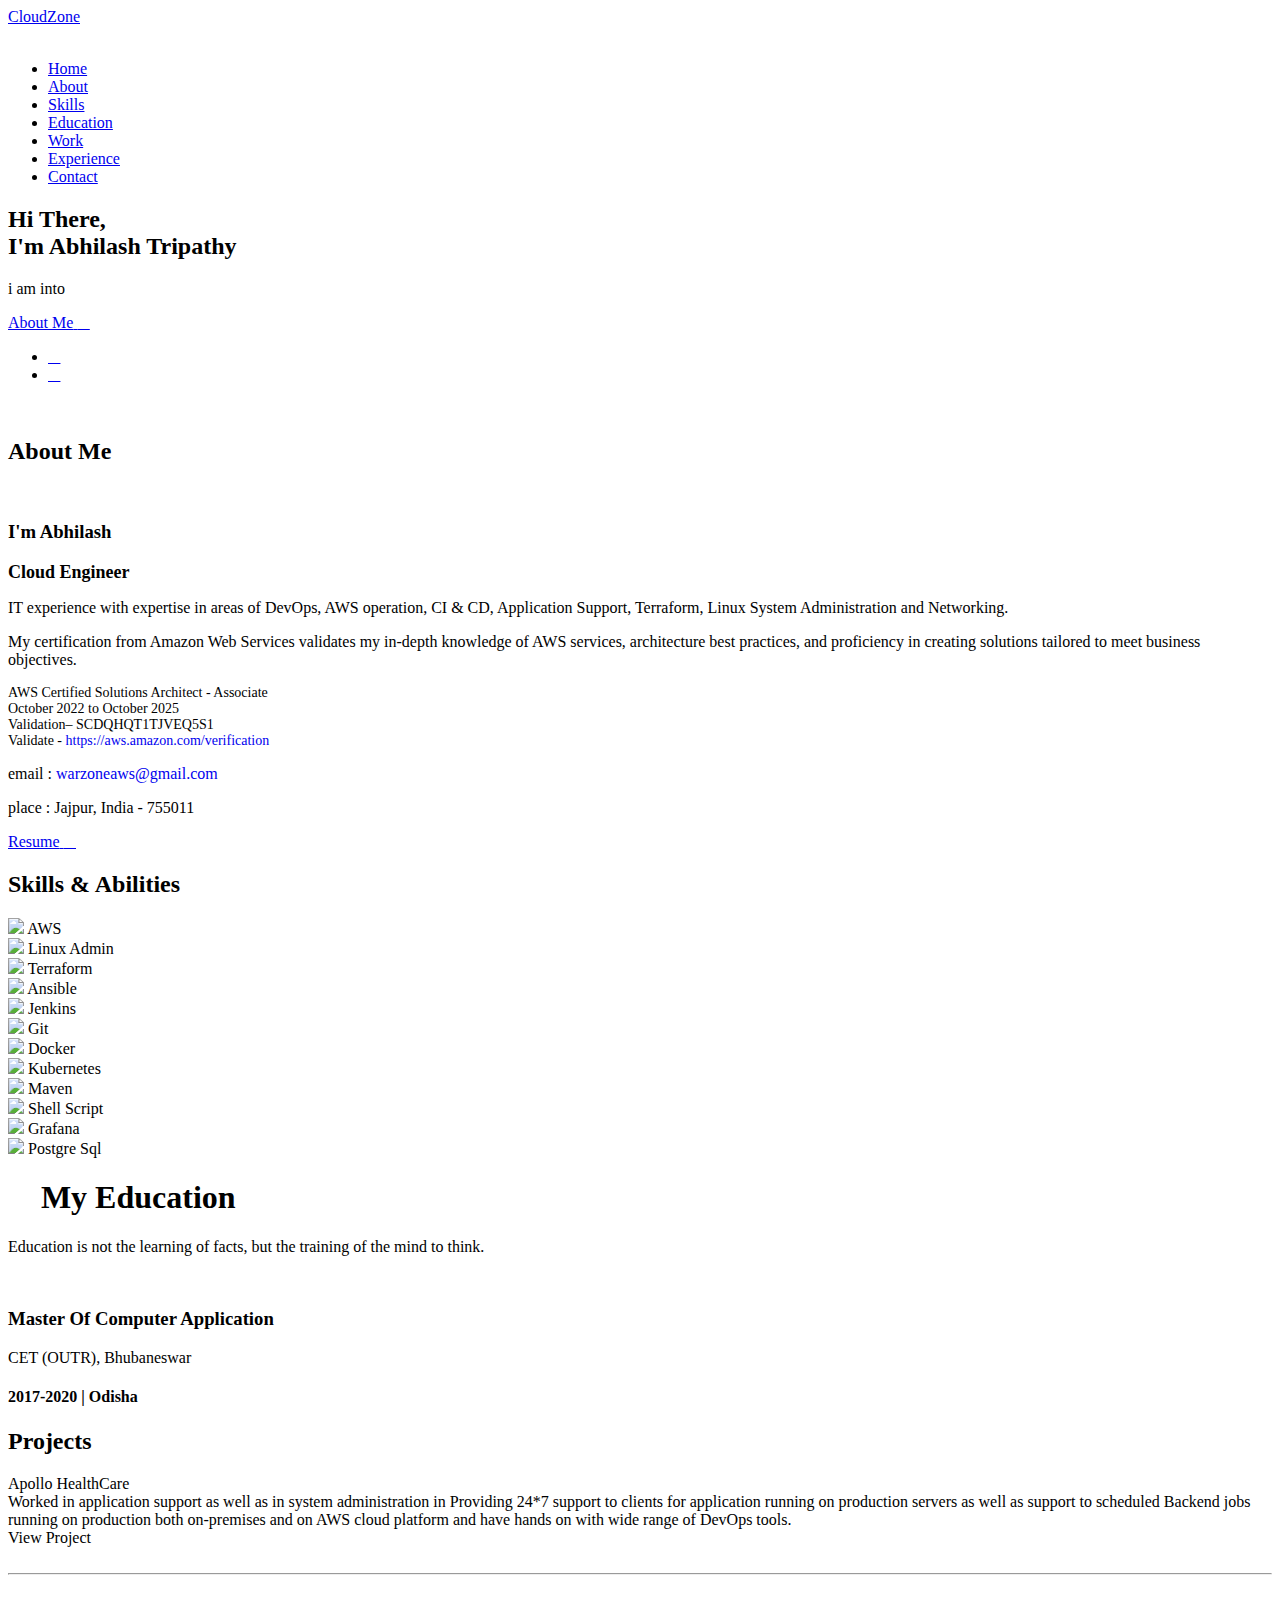
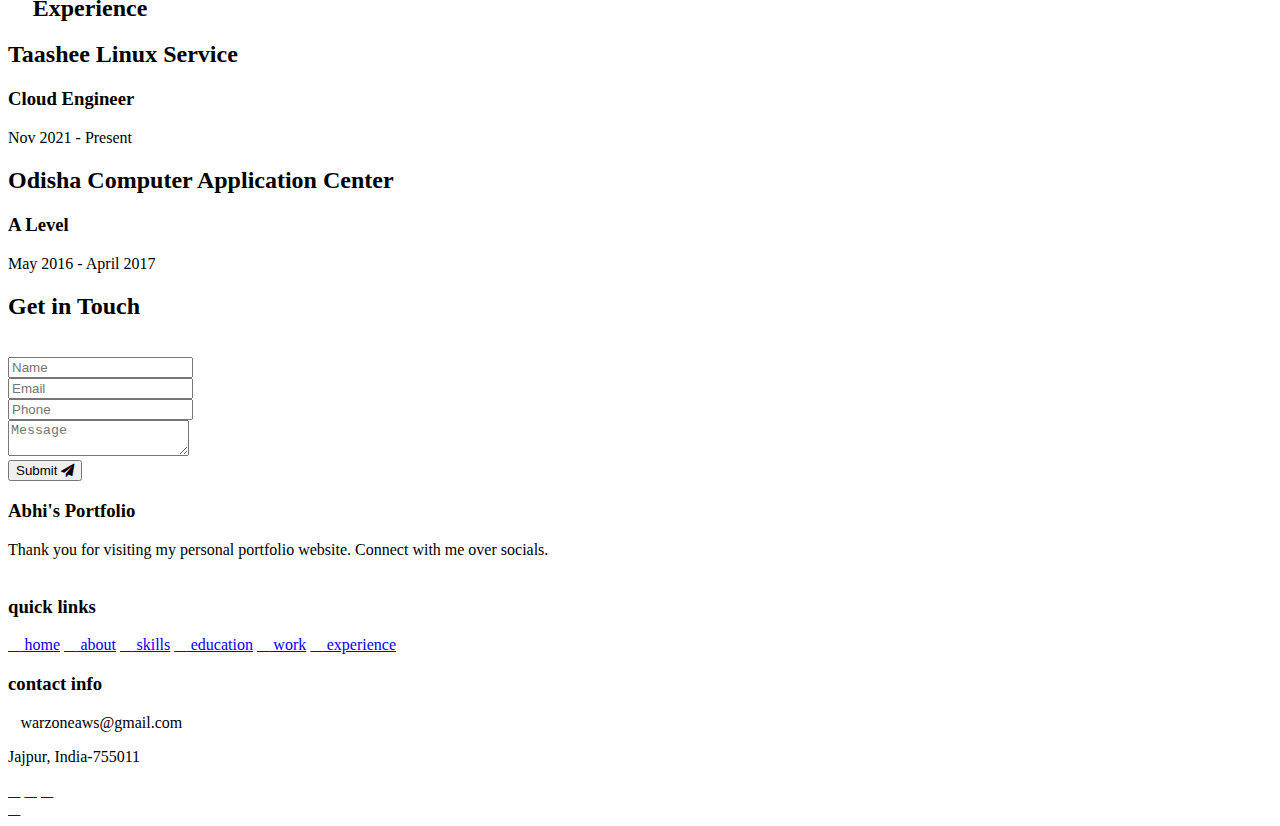
==== index.html @ 87d3d2f7 "Modifiation On UI and Data Completed" ====
<!DOCTYPE html>
<html lang="en">
<head>
    <meta charset="UTF-8">
    <meta http-equiv="X-UA-Compatible" content="IE=edge">
    <meta name="viewport" content="width=device-width, initial-scale=1.0">
    <meta name="keywords" content="Abhilash Tripathy, portfolio, abhi, full stack dev, personal portfolio lifecodes, portfolio design, portfolio website, personal portfolio" />
    <meta name="description" content="Welcome to abhi's Portfolio. Full-Stack Web Developer and Android App Developer" />
    <!-- Custom CSS -->
    <link rel="stylesheet" href="./assets/css/style.css">
    <!-- Font Awesome -->
    <link rel="stylesheet" href="https://cdnjs.cloudflare.com/ajax/libs/font-awesome/5.15.3/css/all.min.css" integrity="sha512-iBBXm8fW90+nuLcSKlbmrPcLa0OT92xO1BIsZ+ywDWZCvqsWgccV3gFoRBv0z+8dLJgyAHIhR35VZc2oM/gI1w==" crossorigin="anonymous" referrerpolicy="no-referrer" />
    <!-- Favicon -->
    <link id='favicon' rel="shortcut icon" href="./assets/images/favicon.png" type="image/x-png">

    <link rel="stylesheet" href="https://cdnjs.cloudflare.com/ajax/libs/font-awesome/4.7.0/css/font-awesome.min.css">
    <link rel="stylesheet" href="https://cdn.jsdelivr.net/npm/bootstrap-icons@1.8.1/font/bootstrap-icons.css">
    <link href="https://cdn.jsdelivr.net/npm/bootstrap@5.1.3/dist/css/bootstrap.min.css" rel="stylesheet"
        integrity="sha384-1BmE4kWBq78iYhFldvKuhfTAU6auU8tT94WrHftjDbrCEXSU1oBoqyl2QvZ6jIW3" crossorigin="anonymous">
    <script src="https://cdn.jsdelivr.net/npm/bootstrap@5.1.3/dist/js/bootstrap.bundle.min.js"
        integrity="sha384-ka7Sk0Gln4gmtz2MlQnikT1wXgYsOg+OMhuP+IlRH9sENBO0LRn5q+8nbTov4+1p"
        crossorigin="anonymous"></script>
    <script src="https://cdn.jsdelivr.net/npm/@popperjs/core@2.10.2/dist/umd/popper.min.js"
        integrity="sha384-7+zCNj/IqJ95wo16oMtfsKbZ9ccEh31eOz1HGyDuCQ6wgnyJNSYdrPa03rtR1zdB"
        crossorigin="anonymous"></script>
    <script src="https://cdn.jsdelivr.net/npm/bootstrap@5.1.3/dist/js/bootstrap.min.js"
        integrity="sha384-QJHtvGhmr9XOIpI6YVutG+2QOK9T+ZnN4kzFN1RtK3zEFEIsxhlmWl5/YESvpZ13"
        crossorigin="anonymous"></script>
    <script src="https://code.jquery.com/jquery-3.4.1.slim.min.js"
        integrity="sha384-J6qa4849blE2+poT4WnyKhv5vZF5SrPo0iEjwBvKU7imGFAV0wwj1yYfoRSJoZ+n"
        crossorigin="anonymous"></script>
    <script src="https://cdn.jsdelivr.net/npm/popper.js@1.16.0/dist/umd/popper.min.js"
        integrity="sha384-Q6E9RHvbIyZFJoft+2mJbHaEWldlvI9IOYy5n3zV9zzTtmI3UksdQRVvoxMfooAo"
        crossorigin="anonymous"></script>
    <script src="https://stackpath.bootstrapcdn.com/bootstrap/4.4.1/js/bootstrap.min.js"
        integrity="sha384-wfSDF2E50Y2D1uUdj0O3uMBJnjuUD4Ih7YwaYd1iqfktj0Uod8GCExl3Og8ifwB6"
        crossorigin="anonymous"></script>
    <title>Portfolio | Abhilash Tripathy</title>
</head>
<body oncontextmenu="return false">

<!-- pre loader -->
<!-- <div class="loader-container">
  <img draggable="false" src="./assets/images/preloader.gif" alt="">
</div> -->

<!-- navbar starts -->
<header>
        <a href="/" class="logo">
          <!-- <img src="./assets/images/logo-image.jpg" alt="" srcset="" style="width:35px;height:35px"> -->
          <span style="line-height: 10px;">CloudZone</span>
        </a>
        

        <div id="menu" class="fas fa-bars"></div>
        <nav class="navbar">
            <ul>
            <li><a class="active" href="#home">Home</a></li>
            <li><a href="#about">About</a></li>
            <li><a href="#skills">Skills</a></li>
            <li><a href="#education">Education</a></li>
            <li><a href="#work">Work</a></li>
            <li><a href="#experience">Experience</a></li>
            <li><a href="#contact">Contact</a></li>
            </ul>
        </nav>
</header>
<!-- navbar ends -->


<!-- hero section starts -->
<section class="home" id="home">
    <div id="particles-js"></div>

    <div class="content">
    <h2>Hi There,<br/> I'm Abhilash <span>Tripathy</span></h2>
    <p>i am into <span class="typing-text"></span></p>
    <a href="#about" class="btn"><span>About Me</span>
      <i class="fas fa-arrow-circle-down"></i>
    </a>
    <div class="socials">
        <ul class="social-icons">
          <li><a class="linkedin" aria-label="LinkedIn" href="https://www.linkedin.com/in/abhilash-tripathy-9b0089261/" target="_blank"><i class="fab fa-linkedin"></i></a></li> 
          <li><a class="github" aria-label="GitHub" href="https://github.com/AbhiWarzone" target="_blank"><i class="fab fa-github"></i></a></li>
        </ul>
      </div>
    </div>
<div class="image">
    <img draggable="false" class="tilt" src="./assets/images/hero.png" alt="">
</div>
</section>
<!-- hero section ends -->


<!-- about section starts -->
<section class="about" id="about">
    <h2 class="heading"><i class="fas fa-user-alt"></i> About <span>Me</span></h2>
    
    <div class="row">

    <div class="image">
        <img draggable="false" class="tilt" src="./assets/images/abhi.jpg" alt="">
    </div>
    <div class="content">
        <h3>I'm Abhilash</h3>
        <span  style="font-size: 18px;font-weight: bold;">Cloud Engineer</span>
        
        <p>IT experience with expertise in areas of DevOps, AWS operation, CI & CD, Application Support, Terraform, Linux System Administration and Networking.</p>
        <p>My certification from Amazon Web Services validates my in-depth knowledge of AWS services, architecture best practices, and proficiency in creating solutions tailored to meet business objectives.</p>
        <p style="font-size: 14px;">
          AWS Certified Solutions Architect - Associate
          <br>
          October 2022 to October 2025
          <br>
          Validation– SCDQHQT1TJVEQ5S1
          <br>
          Validate - <a href="https://aws.amazon.com/verification" style="text-decoration: none;"> https://aws.amazon.com/verification </a>
        </p>
        <div class="box-container">
            <!-- <div class="box">
              <p><span> age: </span> 20</p>
              <p><span> phone : </span> +91 XXX-XXX-XXXX</p>
            </div> -->
            <div class="box">
              <p><span> email : </span> 
                <a href="mailto:warzoneaws@gmail.com" class="" aria-label="Mail" target="_blank" style="text-decoration: none;">warzoneaws@gmail.com</a></p>
              <p><span> place : </span> Jajpur, India - 755011</p>
            </div>
        </div>
        
        <div class="resumebtn">
            <a href="https://drive.google.com/file/d/1LrWQbaDUlFPdR76S-ElvOOk6tWmZSNpH/view?usp=drive_link" target="_blank" class="btn"><span>Resume</span>
                <i class="fas fa-chevron-right"></i>
            </a>
        </div>

    </div>
    </div>
</section>
<!-- about section ends -->

<!-- skills section starts -->
<section class="skills" id="skills">

    <h2 class="heading"><i class="fas fa-laptop-code"></i> Skills & <span>Abilities</span></h2>

    <div class="container">
          <div class="row" id="skillsContainer">

            <div class="bar">
              <div class="info">
                <img src="./assets/images/icons8-amazon-aws-32.png" height="50" width="auto"/>
                <span >AWS</span>
              </div>
            </div>

            <div class="bar">
              <div class="info">
                <img src="./assets/images/icons8-linux-48.png" height="50" width="auto"/>
                <span>Linux Admin</span>
              </div>
            </div>
            <div class="bar">
              <div class="info">
                <img src="./assets/images/icons8-terraform-48.png" height="50" width="auto"/>
                <span>Terraform</span>
              </div>
            </div>

            <div class="bar">
              <div class="info">
                <img src="./assets/images/icons8-ansible-48.png" height="50" width="auto"/>
                <span>Ansible</span>
              </div>
            </div>

            <div class="bar">
              <div class="info">
                <img src="./assets/images/icons8-jenkins-48.png" height="50" width="auto"/>
                <span>Jenkins</span>
              </div>
            </div>

            <div class="bar">
              <div class="info">
                <img src="./assets/images/icons8-git-48.png" height="50" width="auto"/>
                <span>Git</span>
              </div>
            </div>

            <div class="bar">
              <div class="info">
                <img src="./assets/images/icons8-docker-48.png" height="50" width="auto"/>
                <span>Docker</span>
              </div>
            </div>

            <div class="bar">
              <div class="info">
                <img src="./assets/images/icons8-kubernetes-48.png" height="50" width="auto"/>
                <span>Kubernetes</span>
              </div>
            </div>

            <div class="bar">
              <div class="info">
                <img src="./assets/images/icons8-maven-ios-50.png" height="50" width="auto"/>
                <span>Maven</span>
              </div>
            </div>

            <div class="bar">
              <div class="info">
                <img src="./assets/images/icons8-bash-64.png" height="50" width="auto"/>
                <span>Shell Script</span>
              </div>
            </div>


            <div class="bar">
              <div class="info">
                <img src="./assets/images/icons8-grafana-48.png" height="50" width="auto"/>
                <span>Grafana</span>
              </div>
            </div>

            <div class="bar">
              <div class="info">
                <img src="./assets/images/icons8-postgre-sql-a-free-and-open-source-relational-database-management-system-24.png" height="50" width="auto"/>
                <span>Postgre Sql</span>
              </div>
            </div>

      </div>
</div>
</section>
<!-- skills section ends -->


<!-- education section starts -->
<section class="education" id="education">

  <h1 class="heading"><i class="fas fa-graduation-cap"></i> My <span>Education</span></h1>

    <p class="qoute">Education is not the learning of facts, but the training of the mind to think.</p>

    <div class="box-container">

    <div class="box">
        <div class="image">
        <img draggable="false" src="./assets/images/cet_edu.jpg" alt="">
        </div>
        <div class="content">
        <h3>Master Of Computer Application</h3>
        <p>CET (OUTR), Bhubaneswar</p>
        <h4>2017-2020 | Odisha</h4>
        </div>
    </div>



</div>
</section>
<!-- education section ends -->



<!-- work project section starts -->


 <section class="container-fluid section-6" id="work">
 <h2 class="heading"><i class="fas fa-laptop-code"></i> Projects </h2>

  <div class="row section-6-inner mx-auto mt-5">
      <div class="col-lg-6 sec-6-left  pe-0 pe-lg-4">
          <div class="section-6-heading">
              <span class="fw-bold">Apollo HealthCare
          </div>
          <div class="section-6-para">
            Worked in application support as well as in system administration in Providing 24*7 support to clients for application running on production servers as well as support to scheduled Backend jobs running on production both on-premises and on AWS cloud platform and have hands on with wide range of DevOps tools.
          </div>
          <div class="section-6-button">
              <a class="sec6-btn text-uppercase fw-bold" onclick="location.href='#'">View Project</a>
          </div>
      </div>
      <div class="col-lg-6 sec-6-right mt-lg-0 mt-5">
          <a href="#"><img src="./assets/images/Apollo.jpg" class="img-fluid sec6-image" alt=""></a>
      </div>
  </div>
  <!-- <div class="row section-6-inner mx-auto mt-5">
      <div class="col-lg-6 sec-6-left  pe-0 pe-lg-4">
          <div class="section-6-heading">
              <span class="fw-bold">Coffee Cup</span> Website
          </div>
          <div class="section-6-para">
              Lorem, ipsum dolor sit amet consectetur adipisicing elit. Esse, saepe adipisci distinctio
              repellendus aliquam pariatur. Reiciendis quam nisi fugiat molestias asperiores. Eius, veritatis?
              Corrupti nesciunt aperiam voluptates placeat, libero itaque?
          </div>
          <div class="section-6-button">
              <a class="sec6-btn text-uppercase fw-bold" onclick="location.href='#'">View Project</a>
          </div>
      </div>
      <div class="col-lg-6 sec-6-right mt-lg-0 mt-5">
          <a href="#"><img src="./images/coffee-cup-website.png" class="img-fluid sec6-image" alt=""></a>
      </div>
  </div> -->
</section>



<!-- work project section ends -->
<hr>
<!-- experience section starts -->
<section class="experience" id="experience">

  <h2 class="heading"><i class="fas fa-briefcase"></i> Experience </h2>

  <div class="timeline">

    <!-- <div class="container right">
      <div class="content">
        <div class="tag">
          <h2>Self Employed</h2>
        </div>
        <div class="desc">
            <h3>Full Stack Developer</h3>
            <p>Oct 2021 - present</p>
        </div>
      </div>
    </div>

    <div class="container left">
      <div class="content">
        <div class="tag">
          <h2>Mapstreak Flyseas</h2>
        </div>
        <div class="desc">
            <h3>Web Developer | Internship</h3>
            <p>June 2021 - Dec 2021</p>
        </div>
      </div>
    </div>

    <div class="container right">
      <div class="content">
        <div class="tag">
          <h2>The Spark Foundation</h2>
        </div>
        <div class="desc">
            <h3>Website Developer | Internship</h3>
            <p>May 2021 - June 2021</p>
        </div>
      </div>
    </div>

    <div class="container left">
      <div class="content">
        <div class="tag">
          <h2>The Spark Foundation</h2>
        </div>
        <div class="desc">
            <h3>Mobile Application Developer | Internship</h3>
            <p>April 2021 - May 2021</p>
        </div>
      </div>
    </div>

    -->



    <div class="container left">
      <div class="content">
        <div class="tag">
          <h2>Taashee Linux Service</h2>
        </div>
        <div class="desc">
            <h3>Cloud Engineer</h3>
            <p>Nov 2021 - Present</p>
        </div>
      </div>
    </div>
  </div>

  <div class="container right">
    <div class="content">
      <div class="tag">
        <h2>Odisha Computer Application Center</h2>
      </div>
      <div class="desc">
          <h3>A Level</h3>
          <p>May 2016 - April 2017</p>
      </div>
    </div>
  </div>

  <!-- <div class="morebtn">
    <a href="/experience" class="btn"><span>View All</span>
      <i class="fas fa-arrow-right"></i>
  </a>
  </div> -->

</div>

</section>
<!-- experience section ends -->

<!-- contact section starts -->
<section class="contact" id="contact">
  
  <h2 class="heading"><i class="fas fa-headset"></i> Get in <span>Touch</span></h2>

  <div class="container">
    <div class="content">
      <div class="image-box">
        <img draggable="false" src="./assets/images/contact1.png" alt="">
      </div>
    <form id="contact-form">
      
      <div class="form-group">
        <div class="field">
          <input type="text" name="name" placeholder="Name" required>
          <i class='fas fa-user'></i>
        </div>
        <div class="field">
          <input type="text" name="email" placeholder="Email" required>
          <i class='fas fa-envelope'></i>
        </div>
        <div class="field">
          <input type="text" name="phone" placeholder="Phone">
          <i class='fas fa-phone-alt'></i>
        </div>
        <div class="message">
        <textarea placeholder="Message" name="message" required></textarea>
        <i class="fas fa-comment-dots"></i>
        </div>
        </div>
      <div class="button-area">
        <button type="submit">
          Submit <i class="fa fa-paper-plane"></i></button>
      </div>
    </form>
  </div>
  </div>
</section>
<!-- contact section ends -->


<!-- footer section starts -->
<section class="footer">

  <div class="box-container">

      <div class="box">
          <h3>Abhi's Portfolio</h3>
          <p>Thank you for visiting my personal portfolio website. Connect with me over socials. <br/> <br/></p>
      </div>

      <div class="box">
          <h3>quick links</h3>
          <a href="#home"><i class="fas fa-chevron-circle-right"></i> home</a>
          <a href="#about"><i class="fas fa-chevron-circle-right"></i> about</a>
          <a href="#skills"><i class="fas fa-chevron-circle-right"></i> skills</a>
          <a href="#education"><i class="fas fa-chevron-circle-right"></i> education</a>
          <a href="#work"><i class="fas fa-chevron-circle-right"></i> work</a>
          <a href="#experience"><i class="fas fa-chevron-circle-right"></i> experience</a>
      </div>

      <div class="box">
          <h3>contact info</h3>
          <!-- <p> <i class="fas fa-phone"></i>+91 XXX-XXX-XXXX</p> -->
          <p> <i class="fas fa-envelope"></i>warzoneaws@gmail.com</p>
          <p> <i class="fas fa-map-marked-alt"></i>Jajpur, India-755011</p>
          <div class="share">

              <a href="https://www.linkedin.com/in/abhilash-tripathy-9b0089261/" class="fab fa-linkedin" aria-label="LinkedIn" target="_blank"></a>
              <a href="https://github.com/AbhiWarzone" class="fab fa-github" aria-label="GitHub" target="_blank"></a>
              <a href="mailto:warzoneaws@gmail.com" class="fas fa-envelope" aria-label="Mail" target="_blank"></a>
          </div>
      </div>
  </div>

</section>
<!-- footer section ends -->


<!-- scroll top btn -->
<a href="#home" aria-label="ScrollTop" class="fas fa-angle-up" id="scroll-top"></a>
<!-- scroll back to top -->


<!-- ==== ALL MAJOR JAVASCRIPT CDNS STARTS ==== -->
<!-- jquery cdn -->
<script src="https://cdnjs.cloudflare.com/ajax/libs/jquery/3.6.0/jquery.min.js" integrity="sha512-894YE6QWD5I59HgZOGReFYm4dnWc1Qt5NtvYSaNcOP+u1T9qYdvdihz0PPSiiqn/+/3e7Jo4EaG7TubfWGUrMQ==" crossorigin="anonymous" referrerpolicy="no-referrer"></script>

<!-- typed.js cdn -->
<script src="https://cdnjs.cloudflare.com/ajax/libs/typed.js/2.0.5/typed.min.js" integrity="sha512-1KbKusm/hAtkX5FScVR5G36wodIMnVd/aP04af06iyQTkD17szAMGNmxfNH+tEuFp3Og/P5G32L1qEC47CZbUQ==" crossorigin="anonymous" referrerpolicy="no-referrer"></script>

<!-- particle.js links -->
<script src="./assets/js/particles.min.js"></script>
<script src="./assets/js/app.js"></script>

<!-- vanilla tilt.js links -->
<script src="https://cdnjs.cloudflare.com/ajax/libs/vanilla-tilt/1.7.0/vanilla-tilt.min.js" integrity="sha512-SttpKhJqONuBVxbRcuH0wezjuX+BoFoli0yPsnrAADcHsQMW8rkR84ItFHGIkPvhnlRnE2FaifDOUw+EltbuHg==" crossorigin="anonymous" referrerpolicy="no-referrer"></script>

<!-- scroll reveal anim -->
<script src="https://unpkg.com/scrollreveal"></script>

<script
      type="text/javascript"
      src="https://cdn.jsdelivr.net/npm/emailjs-com@3/dist/email.min.js"
    ></script>

<!-- ==== ALL MAJOR JAVASCRIPT CDNS ENDS ==== -->

<script src="./assets/js/script.js"></script>

</body>
</html>
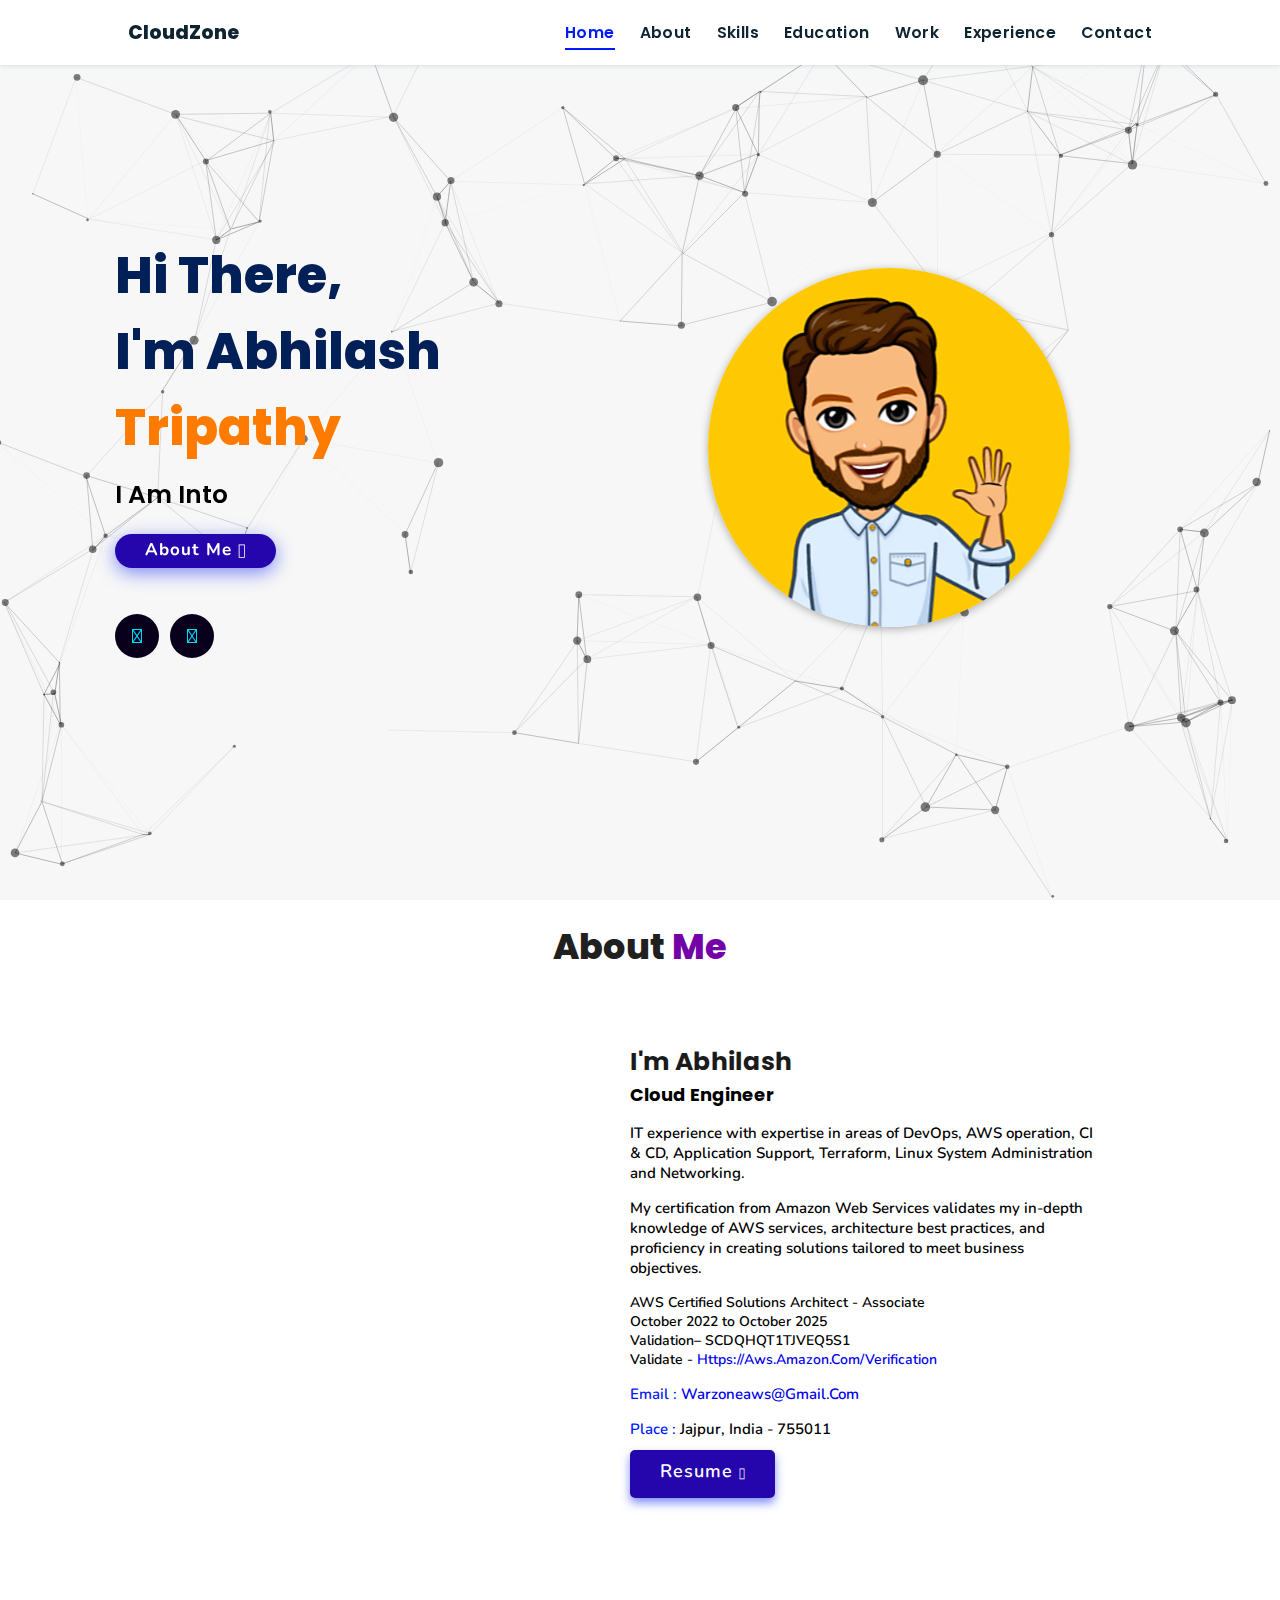
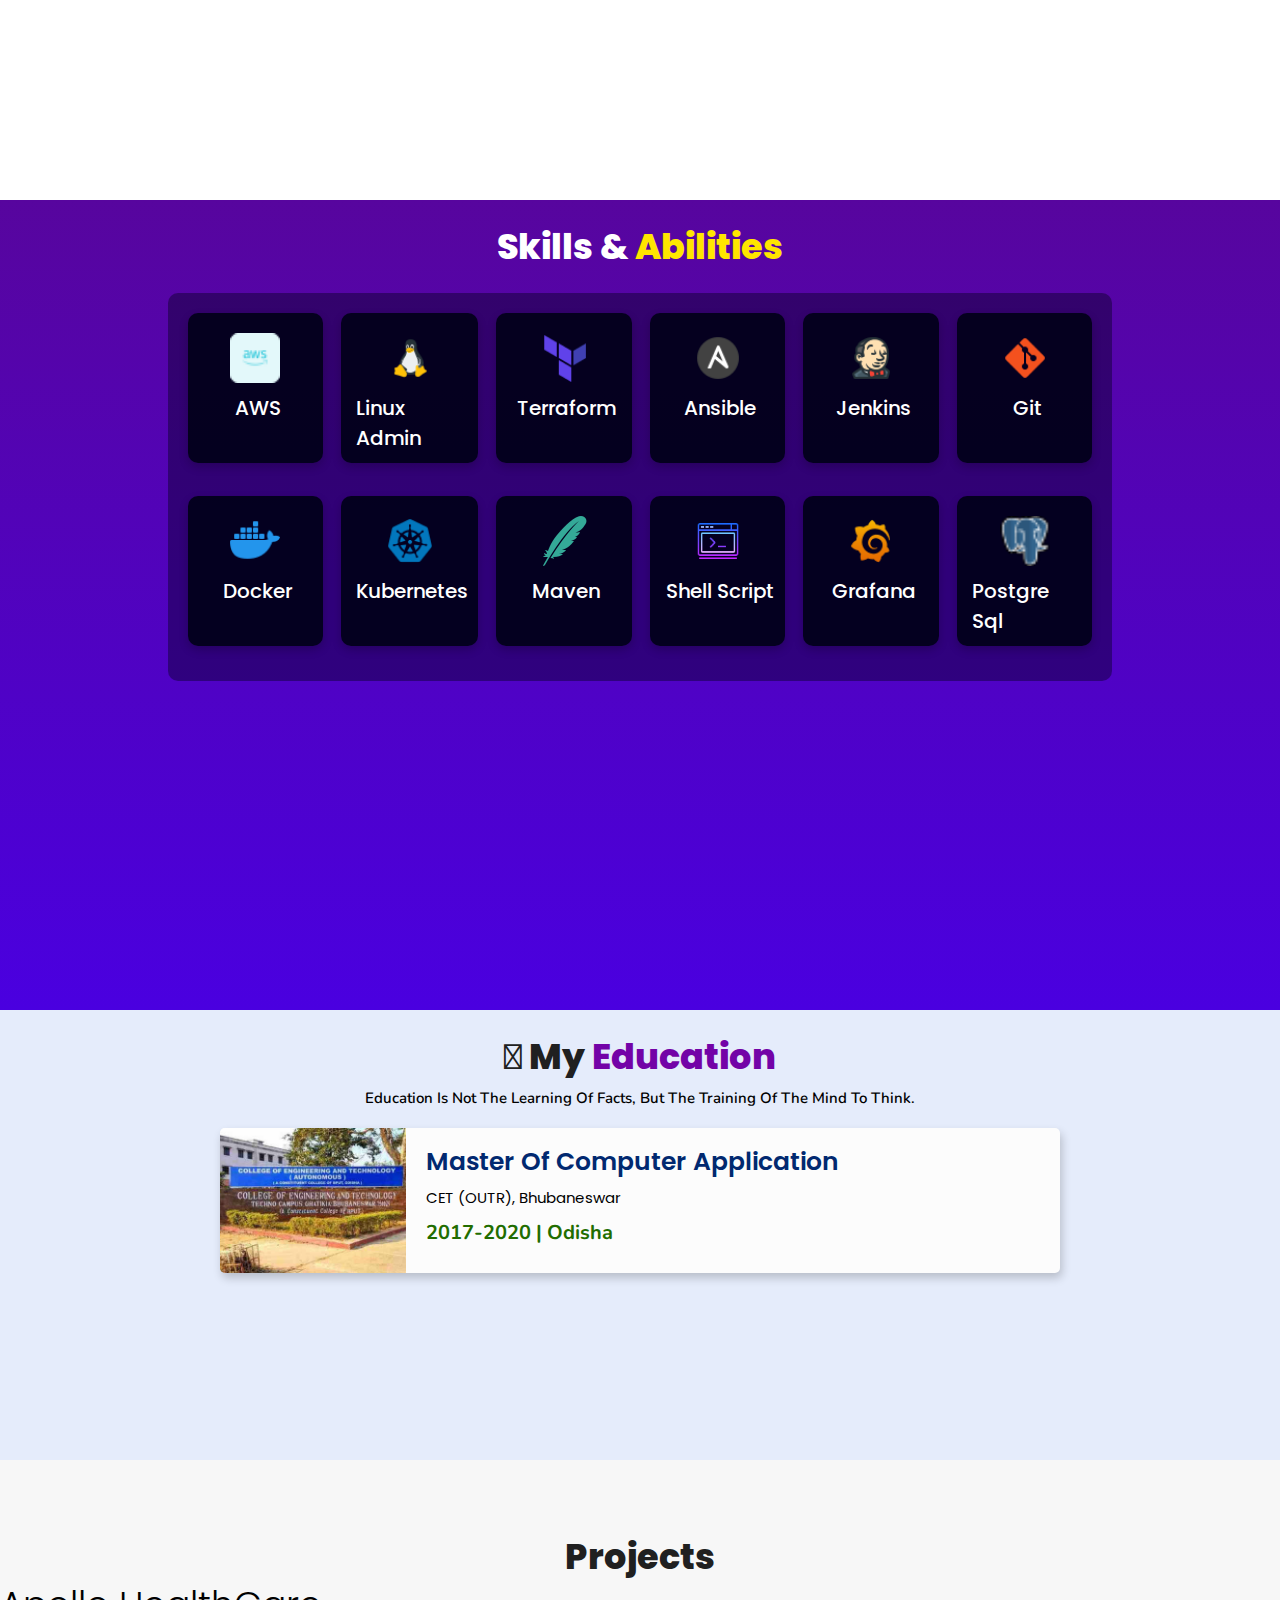
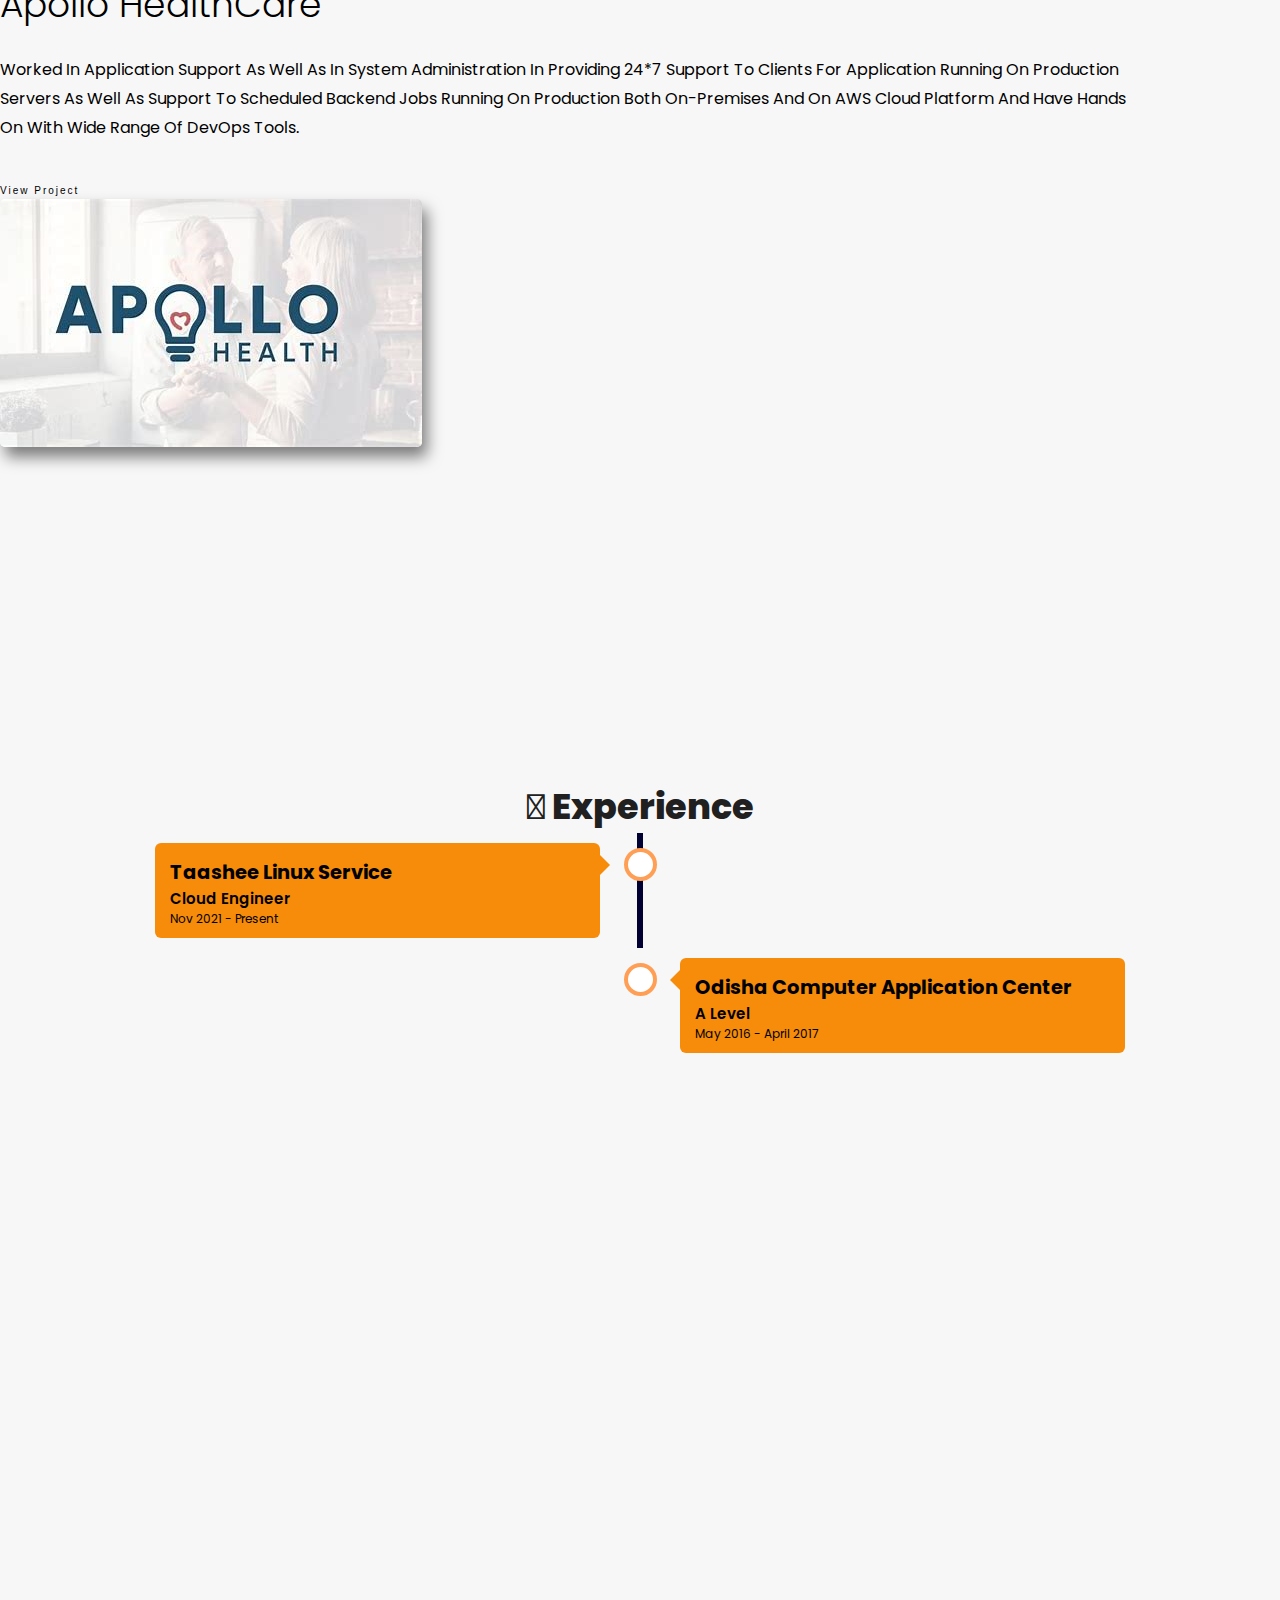
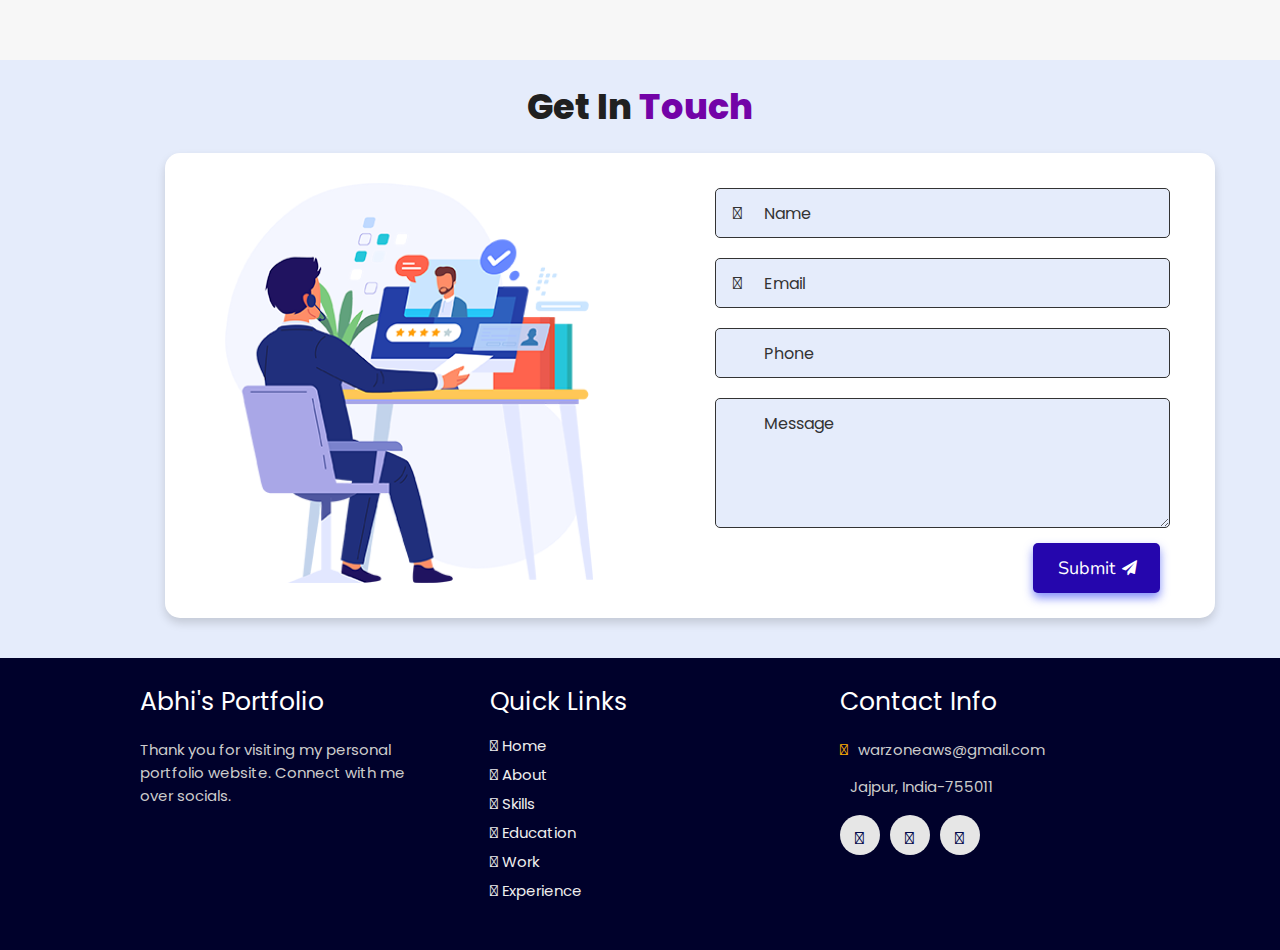
==== commit 26d6dbad: "Add files via upload" ====
--- a/index.html
+++ b/index.html
@@ -1,520 +1,520 @@
-<!DOCTYPE html>
-<html lang="en">
-<head>
-    <meta charset="UTF-8">
-    <meta http-equiv="X-UA-Compatible" content="IE=edge">
-    <meta name="viewport" content="width=device-width, initial-scale=1.0">
-    <meta name="keywords" content="Abhilash Tripathy, portfolio, abhi, full stack dev, personal portfolio lifecodes, portfolio design, portfolio website, personal portfolio" />
-    <meta name="description" content="Welcome to abhi's Portfolio. Full-Stack Web Developer and Android App Developer" />
-    <!-- Custom CSS -->
-    <link rel="stylesheet" href="./assets/css/style.css">
-    <!-- Font Awesome -->
-    <link rel="stylesheet" href="https://cdnjs.cloudflare.com/ajax/libs/font-awesome/5.15.3/css/all.min.css" integrity="sha512-iBBXm8fW90+nuLcSKlbmrPcLa0OT92xO1BIsZ+ywDWZCvqsWgccV3gFoRBv0z+8dLJgyAHIhR35VZc2oM/gI1w==" crossorigin="anonymous" referrerpolicy="no-referrer" />
-    <!-- Favicon -->
-    <link id='favicon' rel="shortcut icon" href="./assets/images/favicon.png" type="image/x-png">
-
-    <link rel="stylesheet" href="https://cdnjs.cloudflare.com/ajax/libs/font-awesome/4.7.0/css/font-awesome.min.css">
-    <link rel="stylesheet" href="https://cdn.jsdelivr.net/npm/bootstrap-icons@1.8.1/font/bootstrap-icons.css">
-    <link href="https://cdn.jsdelivr.net/npm/bootstrap@5.1.3/dist/css/bootstrap.min.css" rel="stylesheet"
-        integrity="sha384-1BmE4kWBq78iYhFldvKuhfTAU6auU8tT94WrHftjDbrCEXSU1oBoqyl2QvZ6jIW3" crossorigin="anonymous">
-    <script src="https://cdn.jsdelivr.net/npm/bootstrap@5.1.3/dist/js/bootstrap.bundle.min.js"
-        integrity="sha384-ka7Sk0Gln4gmtz2MlQnikT1wXgYsOg+OMhuP+IlRH9sENBO0LRn5q+8nbTov4+1p"
-        crossorigin="anonymous"></script>
-    <script src="https://cdn.jsdelivr.net/npm/@popperjs/core@2.10.2/dist/umd/popper.min.js"
-        integrity="sha384-7+zCNj/IqJ95wo16oMtfsKbZ9ccEh31eOz1HGyDuCQ6wgnyJNSYdrPa03rtR1zdB"
-        crossorigin="anonymous"></script>
-    <script src="https://cdn.jsdelivr.net/npm/bootstrap@5.1.3/dist/js/bootstrap.min.js"
-        integrity="sha384-QJHtvGhmr9XOIpI6YVutG+2QOK9T+ZnN4kzFN1RtK3zEFEIsxhlmWl5/YESvpZ13"
-        crossorigin="anonymous"></script>
-    <script src="https://code.jquery.com/jquery-3.4.1.slim.min.js"
-        integrity="sha384-J6qa4849blE2+poT4WnyKhv5vZF5SrPo0iEjwBvKU7imGFAV0wwj1yYfoRSJoZ+n"
-        crossorigin="anonymous"></script>
-    <script src="https://cdn.jsdelivr.net/npm/popper.js@1.16.0/dist/umd/popper.min.js"
-        integrity="sha384-Q6E9RHvbIyZFJoft+2mJbHaEWldlvI9IOYy5n3zV9zzTtmI3UksdQRVvoxMfooAo"
-        crossorigin="anonymous"></script>
-    <script src="https://stackpath.bootstrapcdn.com/bootstrap/4.4.1/js/bootstrap.min.js"
-        integrity="sha384-wfSDF2E50Y2D1uUdj0O3uMBJnjuUD4Ih7YwaYd1iqfktj0Uod8GCExl3Og8ifwB6"
-        crossorigin="anonymous"></script>
-    <title>Portfolio | Abhilash Tripathy</title>
-</head>
-<body oncontextmenu="return false">
-
-<!-- pre loader -->
-<!-- <div class="loader-container">
-  <img draggable="false" src="./assets/images/preloader.gif" alt="">
-</div> -->
-
-<!-- navbar starts -->
-<header>
-        <a href="/" class="logo">
-          <!-- <img src="./assets/images/logo-image.jpg" alt="" srcset="" style="width:35px;height:35px"> -->
-          <span style="line-height: 10px;">CloudZone</span>
-        </a>
-        
-
-        <div id="menu" class="fas fa-bars"></div>
-        <nav class="navbar">
-            <ul>
-            <li><a class="active" href="#home">Home</a></li>
-            <li><a href="#about">About</a></li>
-            <li><a href="#skills">Skills</a></li>
-            <li><a href="#education">Education</a></li>
-            <li><a href="#work">Work</a></li>
-            <li><a href="#experience">Experience</a></li>
-            <li><a href="#contact">Contact</a></li>
-            </ul>
-        </nav>
-</header>
-<!-- navbar ends -->
-
-
-<!-- hero section starts -->
-<section class="home" id="home">
-    <div id="particles-js"></div>
-
-    <div class="content">
-    <h2>Hi There,<br/> I'm Abhilash <span>Tripathy</span></h2>
-    <p>i am into <span class="typing-text"></span></p>
-    <a href="#about" class="btn"><span>About Me</span>
-      <i class="fas fa-arrow-circle-down"></i>
-    </a>
-    <div class="socials">
-        <ul class="social-icons">
-          <li><a class="linkedin" aria-label="LinkedIn" href="https://www.linkedin.com/in/abhilash-tripathy-9b0089261/" target="_blank"><i class="fab fa-linkedin"></i></a></li> 
-          <li><a class="github" aria-label="GitHub" href="https://github.com/AbhiWarzone" target="_blank"><i class="fab fa-github"></i></a></li>
-        </ul>
-      </div>
-    </div>
-<div class="image">
-    <img draggable="false" class="tilt" src="./assets/images/hero.png" alt="">
-</div>
-</section>
-<!-- hero section ends -->
-
-
-<!-- about section starts -->
-<section class="about" id="about">
-    <h2 class="heading"><i class="fas fa-user-alt"></i> About <span>Me</span></h2>
-    
-    <div class="row">
-
-    <div class="image">
-        <img draggable="false" class="tilt" src="./assets/images/abhi.jpg" alt="">
-    </div>
-    <div class="content">
-        <h3>I'm Abhilash</h3>
-        <span  style="font-size: 18px;font-weight: bold;">Cloud Engineer</span>
-        
-        <p>IT experience with expertise in areas of DevOps, AWS operation, CI & CD, Application Support, Terraform, Linux System Administration and Networking.</p>
-        <p>My certification from Amazon Web Services validates my in-depth knowledge of AWS services, architecture best practices, and proficiency in creating solutions tailored to meet business objectives.</p>
-        <p style="font-size: 14px;">
-          AWS Certified Solutions Architect - Associate
-          <br>
-          October 2022 to October 2025
-          <br>
-          Validation– SCDQHQT1TJVEQ5S1
-          <br>
-          Validate - <a href="https://aws.amazon.com/verification" style="text-decoration: none;"> https://aws.amazon.com/verification </a>
-        </p>
-        <div class="box-container">
-            <!-- <div class="box">
-              <p><span> age: </span> 20</p>
-              <p><span> phone : </span> +91 XXX-XXX-XXXX</p>
-            </div> -->
-            <div class="box">
-              <p><span> email : </span> 
-                <a href="mailto:warzoneaws@gmail.com" class="" aria-label="Mail" target="_blank" style="text-decoration: none;">warzoneaws@gmail.com</a></p>
-              <p><span> place : </span> Jajpur, India - 755011</p>
-            </div>
-        </div>
-        
-        <div class="resumebtn">
-            <a href="https://drive.google.com/file/d/1LrWQbaDUlFPdR76S-ElvOOk6tWmZSNpH/view?usp=drive_link" target="_blank" class="btn"><span>Resume</span>
-                <i class="fas fa-chevron-right"></i>
-            </a>
-        </div>
-
-    </div>
-    </div>
-</section>
-<!-- about section ends -->
-
-<!-- skills section starts -->
-<section class="skills" id="skills">
-
-    <h2 class="heading"><i class="fas fa-laptop-code"></i> Skills & <span>Abilities</span></h2>
-
-    <div class="container">
-          <div class="row" id="skillsContainer">
-
-            <div class="bar">
-              <div class="info">
-                <img src="./assets/images/icons8-amazon-aws-32.png" height="50" width="auto"/>
-                <span >AWS</span>
-              </div>
-            </div>
-
-            <div class="bar">
-              <div class="info">
-                <img src="./assets/images/icons8-linux-48.png" height="50" width="auto"/>
-                <span>Linux Admin</span>
-              </div>
-            </div>
-            <div class="bar">
-              <div class="info">
-                <img src="./assets/images/icons8-terraform-48.png" height="50" width="auto"/>
-                <span>Terraform</span>
-              </div>
-            </div>
-
-            <div class="bar">
-              <div class="info">
-                <img src="./assets/images/icons8-ansible-48.png" height="50" width="auto"/>
-                <span>Ansible</span>
-              </div>
-            </div>
-
-            <div class="bar">
-              <div class="info">
-                <img src="./assets/images/icons8-jenkins-48.png" height="50" width="auto"/>
-                <span>Jenkins</span>
-              </div>
-            </div>
-
-            <div class="bar">
-              <div class="info">
-                <img src="./assets/images/icons8-git-48.png" height="50" width="auto"/>
-                <span>Git</span>
-              </div>
-            </div>
-
-            <div class="bar">
-              <div class="info">
-                <img src="./assets/images/icons8-docker-48.png" height="50" width="auto"/>
-                <span>Docker</span>
-              </div>
-            </div>
-
-            <div class="bar">
-              <div class="info">
-                <img src="./assets/images/icons8-kubernetes-48.png" height="50" width="auto"/>
-                <span>Kubernetes</span>
-              </div>
-            </div>
-
-            <div class="bar">
-              <div class="info">
-                <img src="./assets/images/icons8-maven-ios-50.png" height="50" width="auto"/>
-                <span>Maven</span>
-              </div>
-            </div>
-
-            <div class="bar">
-              <div class="info">
-                <img src="./assets/images/icons8-bash-64.png" height="50" width="auto"/>
-                <span>Shell Script</span>
-              </div>
-            </div>
-
-
-            <div class="bar">
-              <div class="info">
-                <img src="./assets/images/icons8-grafana-48.png" height="50" width="auto"/>
-                <span>Grafana</span>
-              </div>
-            </div>
-
-            <div class="bar">
-              <div class="info">
-                <img src="./assets/images/icons8-postgre-sql-a-free-and-open-source-relational-database-management-system-24.png" height="50" width="auto"/>
-                <span>Postgre Sql</span>
-              </div>
-            </div>
-
-      </div>
-</div>
-</section>
-<!-- skills section ends -->
-
-
-<!-- education section starts -->
-<section class="education" id="education">
-
-  <h1 class="heading"><i class="fas fa-graduation-cap"></i> My <span>Education</span></h1>
-
-    <p class="qoute">Education is not the learning of facts, but the training of the mind to think.</p>
-
-    <div class="box-container">
-
-    <div class="box">
-        <div class="image">
-        <img draggable="false" src="./assets/images/cet_edu.jpg" alt="">
-        </div>
-        <div class="content">
-        <h3>Master Of Computer Application</h3>
-        <p>CET (OUTR), Bhubaneswar</p>
-        <h4>2017-2020 | Odisha</h4>
-        </div>
-    </div>
-
-
-
-</div>
-</section>
-<!-- education section ends -->
-
-
-
-<!-- work project section starts -->
-
-
- <section class="container-fluid section-6" id="work">
- <h2 class="heading"><i class="fas fa-laptop-code"></i> Projects </h2>
-
-  <div class="row section-6-inner mx-auto mt-5">
-      <div class="col-lg-6 sec-6-left  pe-0 pe-lg-4">
-          <div class="section-6-heading">
-              <span class="fw-bold">Apollo HealthCare
-          </div>
-          <div class="section-6-para">
-            Worked in application support as well as in system administration in Providing 24*7 support to clients for application running on production servers as well as support to scheduled Backend jobs running on production both on-premises and on AWS cloud platform and have hands on with wide range of DevOps tools.
-          </div>
-          <div class="section-6-button">
-              <a class="sec6-btn text-uppercase fw-bold" onclick="location.href='#'">View Project</a>
-          </div>
-      </div>
-      <div class="col-lg-6 sec-6-right mt-lg-0 mt-5">
-          <a href="#"><img src="./assets/images/Apollo.jpg" class="img-fluid sec6-image" alt=""></a>
-      </div>
-  </div>
-  <!-- <div class="row section-6-inner mx-auto mt-5">
-      <div class="col-lg-6 sec-6-left  pe-0 pe-lg-4">
-          <div class="section-6-heading">
-              <span class="fw-bold">Coffee Cup</span> Website
-          </div>
-          <div class="section-6-para">
-              Lorem, ipsum dolor sit amet consectetur adipisicing elit. Esse, saepe adipisci distinctio
-              repellendus aliquam pariatur. Reiciendis quam nisi fugiat molestias asperiores. Eius, veritatis?
-              Corrupti nesciunt aperiam voluptates placeat, libero itaque?
-          </div>
-          <div class="section-6-button">
-              <a class="sec6-btn text-uppercase fw-bold" onclick="location.href='#'">View Project</a>
-          </div>
-      </div>
-      <div class="col-lg-6 sec-6-right mt-lg-0 mt-5">
-          <a href="#"><img src="./images/coffee-cup-website.png" class="img-fluid sec6-image" alt=""></a>
-      </div>
-  </div> -->
-</section>
-
-
-
-<!-- work project section ends -->
-<hr>
-<!-- experience section starts -->
-<section class="experience" id="experience">
-
-  <h2 class="heading"><i class="fas fa-briefcase"></i> Experience </h2>
-
-  <div class="timeline">
-
-    <!-- <div class="container right">
-      <div class="content">
-        <div class="tag">
-          <h2>Self Employed</h2>
-        </div>
-        <div class="desc">
-            <h3>Full Stack Developer</h3>
-            <p>Oct 2021 - present</p>
-        </div>
-      </div>
-    </div>
-
-    <div class="container left">
-      <div class="content">
-        <div class="tag">
-          <h2>Mapstreak Flyseas</h2>
-        </div>
-        <div class="desc">
-            <h3>Web Developer | Internship</h3>
-            <p>June 2021 - Dec 2021</p>
-        </div>
-      </div>
-    </div>
-
-    <div class="container right">
-      <div class="content">
-        <div class="tag">
-          <h2>The Spark Foundation</h2>
-        </div>
-        <div class="desc">
-            <h3>Website Developer | Internship</h3>
-            <p>May 2021 - June 2021</p>
-        </div>
-      </div>
-    </div>
-
-    <div class="container left">
-      <div class="content">
-        <div class="tag">
-          <h2>The Spark Foundation</h2>
-        </div>
-        <div class="desc">
-            <h3>Mobile Application Developer | Internship</h3>
-            <p>April 2021 - May 2021</p>
-        </div>
-      </div>
-    </div>
-
-    -->
-
-
-
-    <div class="container left">
-      <div class="content">
-        <div class="tag">
-          <h2>Taashee Linux Service</h2>
-        </div>
-        <div class="desc">
-            <h3>Cloud Engineer</h3>
-            <p>Nov 2021 - Present</p>
-        </div>
-      </div>
-    </div>
-  </div>
-
-  <div class="container right">
-    <div class="content">
-      <div class="tag">
-        <h2>Odisha Computer Application Center</h2>
-      </div>
-      <div class="desc">
-          <h3>A Level</h3>
-          <p>May 2016 - April 2017</p>
-      </div>
-    </div>
-  </div>
-
-  <!-- <div class="morebtn">
-    <a href="/experience" class="btn"><span>View All</span>
-      <i class="fas fa-arrow-right"></i>
-  </a>
-  </div> -->
-
-</div>
-
-</section>
-<!-- experience section ends -->
-
-<!-- contact section starts -->
-<section class="contact" id="contact">
-  
-  <h2 class="heading"><i class="fas fa-headset"></i> Get in <span>Touch</span></h2>
-
-  <div class="container">
-    <div class="content">
-      <div class="image-box">
-        <img draggable="false" src="./assets/images/contact1.png" alt="">
-      </div>
-    <form id="contact-form">
-      
-      <div class="form-group">
-        <div class="field">
-          <input type="text" name="name" placeholder="Name" required>
-          <i class='fas fa-user'></i>
-        </div>
-        <div class="field">
-          <input type="text" name="email" placeholder="Email" required>
-          <i class='fas fa-envelope'></i>
-        </div>
-        <div class="field">
-          <input type="text" name="phone" placeholder="Phone">
-          <i class='fas fa-phone-alt'></i>
-        </div>
-        <div class="message">
-        <textarea placeholder="Message" name="message" required></textarea>
-        <i class="fas fa-comment-dots"></i>
-        </div>
-        </div>
-      <div class="button-area">
-        <button type="submit">
-          Submit <i class="fa fa-paper-plane"></i></button>
-      </div>
-    </form>
-  </div>
-  </div>
-</section>
-<!-- contact section ends -->
-
-
-<!-- footer section starts -->
-<section class="footer">
-
-  <div class="box-container">
-
-      <div class="box">
-          <h3>Abhi's Portfolio</h3>
-          <p>Thank you for visiting my personal portfolio website. Connect with me over socials. <br/> <br/></p>
-      </div>
-
-      <div class="box">
-          <h3>quick links</h3>
-          <a href="#home"><i class="fas fa-chevron-circle-right"></i> home</a>
-          <a href="#about"><i class="fas fa-chevron-circle-right"></i> about</a>
-          <a href="#skills"><i class="fas fa-chevron-circle-right"></i> skills</a>
-          <a href="#education"><i class="fas fa-chevron-circle-right"></i> education</a>
-          <a href="#work"><i class="fas fa-chevron-circle-right"></i> work</a>
-          <a href="#experience"><i class="fas fa-chevron-circle-right"></i> experience</a>
-      </div>
-
-      <div class="box">
-          <h3>contact info</h3>
-          <!-- <p> <i class="fas fa-phone"></i>+91 XXX-XXX-XXXX</p> -->
-          <p> <i class="fas fa-envelope"></i>warzoneaws@gmail.com</p>
-          <p> <i class="fas fa-map-marked-alt"></i>Jajpur, India-755011</p>
-          <div class="share">
-
-              <a href="https://www.linkedin.com/in/abhilash-tripathy-9b0089261/" class="fab fa-linkedin" aria-label="LinkedIn" target="_blank"></a>
-              <a href="https://github.com/AbhiWarzone" class="fab fa-github" aria-label="GitHub" target="_blank"></a>
-              <a href="mailto:warzoneaws@gmail.com" class="fas fa-envelope" aria-label="Mail" target="_blank"></a>
-          </div>
-      </div>
-  </div>
-
-</section>
-<!-- footer section ends -->
-
-
-<!-- scroll top btn -->
-<a href="#home" aria-label="ScrollTop" class="fas fa-angle-up" id="scroll-top"></a>
-<!-- scroll back to top -->
-
-
-<!-- ==== ALL MAJOR JAVASCRIPT CDNS STARTS ==== -->
-<!-- jquery cdn -->
-<script src="https://cdnjs.cloudflare.com/ajax/libs/jquery/3.6.0/jquery.min.js" integrity="sha512-894YE6QWD5I59HgZOGReFYm4dnWc1Qt5NtvYSaNcOP+u1T9qYdvdihz0PPSiiqn/+/3e7Jo4EaG7TubfWGUrMQ==" crossorigin="anonymous" referrerpolicy="no-referrer"></script>
-
-<!-- typed.js cdn -->
-<script src="https://cdnjs.cloudflare.com/ajax/libs/typed.js/2.0.5/typed.min.js" integrity="sha512-1KbKusm/hAtkX5FScVR5G36wodIMnVd/aP04af06iyQTkD17szAMGNmxfNH+tEuFp3Og/P5G32L1qEC47CZbUQ==" crossorigin="anonymous" referrerpolicy="no-referrer"></script>
-
-<!-- particle.js links -->
-<script src="./assets/js/particles.min.js"></script>
-<script src="./assets/js/app.js"></script>
-
-<!-- vanilla tilt.js links -->
-<script src="https://cdnjs.cloudflare.com/ajax/libs/vanilla-tilt/1.7.0/vanilla-tilt.min.js" integrity="sha512-SttpKhJqONuBVxbRcuH0wezjuX+BoFoli0yPsnrAADcHsQMW8rkR84ItFHGIkPvhnlRnE2FaifDOUw+EltbuHg==" crossorigin="anonymous" referrerpolicy="no-referrer"></script>
-
-<!-- scroll reveal anim -->
-<script src="https://unpkg.com/scrollreveal"></script>
-
-<script
-      type="text/javascript"
-      src="https://cdn.jsdelivr.net/npm/emailjs-com@3/dist/email.min.js"
-    ></script>
-
-<!-- ==== ALL MAJOR JAVASCRIPT CDNS ENDS ==== -->
-
-<script src="./assets/js/script.js"></script>
-
-</body>
-</html>
+<!DOCTYPE html>
+<html lang="en">
+<head>
+    <meta charset="UTF-8">
+    <meta http-equiv="X-UA-Compatible" content="IE=edge">
+    <meta name="viewport" content="width=device-width, initial-scale=1.0">
+    <meta name="keywords" content="Abhilash Tripathy, portfolio, abhi, full stack dev, personal portfolio lifecodes, portfolio design, portfolio website, personal portfolio" />
+    <meta name="description" content="Welcome to abhi's Portfolio. Full-Stack Web Developer and Android App Developer" />
+    <!-- Custom CSS -->
+    <link rel="stylesheet" href="./assets/css/style.css">
+    <!-- Font Awesome -->
+    <link rel="stylesheet" href="https://cdnjs.cloudflare.com/ajax/libs/font-awesome/5.15.3/css/all.min.css" integrity="sha512-iBBXm8fW90+nuLcSKlbmrPcLa0OT92xO1BIsZ+ywDWZCvqsWgccV3gFoRBv0z+8dLJgyAHIhR35VZc2oM/gI1w==" crossorigin="anonymous" referrerpolicy="no-referrer" />
+    <!-- Favicon -->
+    <link id='favicon' rel="shortcut icon" href="./assets/images/favicon.png" type="image/x-png">
+
+    <link rel="stylesheet" href="https://cdnjs.cloudflare.com/ajax/libs/font-awesome/4.7.0/css/font-awesome.min.css">
+    <link rel="stylesheet" href="https://cdn.jsdelivr.net/npm/bootstrap-icons@1.8.1/font/bootstrap-icons.css">
+    <link href="https://cdn.jsdelivr.net/npm/bootstrap@5.1.3/dist/css/bootstrap.min.css" rel="stylesheet"
+        integrity="sha384-1BmE4kWBq78iYhFldvKuhfTAU6auU8tT94WrHftjDbrCEXSU1oBoqyl2QvZ6jIW3" crossorigin="anonymous">
+    <script src="https://cdn.jsdelivr.net/npm/bootstrap@5.1.3/dist/js/bootstrap.bundle.min.js"
+        integrity="sha384-ka7Sk0Gln4gmtz2MlQnikT1wXgYsOg+OMhuP+IlRH9sENBO0LRn5q+8nbTov4+1p"
+        crossorigin="anonymous"></script>
+    <script src="https://cdn.jsdelivr.net/npm/@popperjs/core@2.10.2/dist/umd/popper.min.js"
+        integrity="sha384-7+zCNj/IqJ95wo16oMtfsKbZ9ccEh31eOz1HGyDuCQ6wgnyJNSYdrPa03rtR1zdB"
+        crossorigin="anonymous"></script>
+    <script src="https://cdn.jsdelivr.net/npm/bootstrap@5.1.3/dist/js/bootstrap.min.js"
+        integrity="sha384-QJHtvGhmr9XOIpI6YVutG+2QOK9T+ZnN4kzFN1RtK3zEFEIsxhlmWl5/YESvpZ13"
+        crossorigin="anonymous"></script>
+    <script src="https://code.jquery.com/jquery-3.4.1.slim.min.js"
+        integrity="sha384-J6qa4849blE2+poT4WnyKhv5vZF5SrPo0iEjwBvKU7imGFAV0wwj1yYfoRSJoZ+n"
+        crossorigin="anonymous"></script>
+    <script src="https://cdn.jsdelivr.net/npm/popper.js@1.16.0/dist/umd/popper.min.js"
+        integrity="sha384-Q6E9RHvbIyZFJoft+2mJbHaEWldlvI9IOYy5n3zV9zzTtmI3UksdQRVvoxMfooAo"
+        crossorigin="anonymous"></script>
+    <script src="https://stackpath.bootstrapcdn.com/bootstrap/4.4.1/js/bootstrap.min.js"
+        integrity="sha384-wfSDF2E50Y2D1uUdj0O3uMBJnjuUD4Ih7YwaYd1iqfktj0Uod8GCExl3Og8ifwB6"
+        crossorigin="anonymous"></script>
+    <title>Portfolio | Abhilash Tripathy</title>
+</head>
+<body oncontextmenu="return false">
+
+<!-- pre loader -->
+<!-- <div class="loader-container">
+  <img draggable="false" src="./assets/images/preloader.gif" alt="">
+</div> -->
+
+<!-- navbar starts -->
+<header>
+        <a href="/" class="logo">
+          <!-- <img src="./assets/images/logo-image.jpg" alt="" srcset="" style="width:35px;height:35px"> -->
+          <span style="line-height: 10px;">CloudZone</span>
+        </a>
+        
+
+        <div id="menu" class="fas fa-bars"></div>
+        <nav class="navbar">
+            <ul>
+            <li><a class="active" href="#home">Home</a></li>
+            <li><a href="#about">About</a></li>
+            <li><a href="#skills">Skills</a></li>
+            <li><a href="#education">Education</a></li>
+            <li><a href="#work">Work</a></li>
+            <li><a href="#experience">Experience</a></li>
+            <li><a href="#contact">Contact</a></li>
+            </ul>
+        </nav>
+</header>
+<!-- navbar ends -->
+
+
+<!-- hero section starts -->
+<section class="home" id="home">
+    <div id="particles-js"></div>
+
+    <div class="content">
+    <h2>Hi There,<br/> I'm Abhilash <span>Tripathy</span></h2>
+    <p>i am into <span class="typing-text"></span></p>
+    <a href="#about" class="btn"><span>About Me</span>
+      <i class="fas fa-arrow-circle-down"></i>
+    </a>
+    <div class="socials">
+        <ul class="social-icons">
+          <li><a class="linkedin" aria-label="LinkedIn" href="https://www.linkedin.com/in/abhilash-tripathy-9b0089261/" target="_blank"><i class="fab fa-linkedin"></i></a></li> 
+          <li><a class="github" aria-label="GitHub" href="https://github.com/AbhiWarzone" target="_blank"><i class="fab fa-github"></i></a></li>
+        </ul>
+      </div>
+    </div>
+<div class="image">
+    <img draggable="false" class="tilt" src="./assets/images/hero.png" alt="">
+</div>
+</section>
+<!-- hero section ends -->
+
+
+<!-- about section starts -->
+<section class="about" id="about">
+    <h2 class="heading"><i class="fas fa-user-alt"></i> About <span>Me</span></h2>
+    
+    <div class="row">
+
+    <div class="image">
+        <img draggable="false" class="tilt" src="./assets/images/abhi.jpg" alt="">
+    </div>
+    <div class="content">
+        <h3>I'm Abhilash</h3>
+        <span  style="font-size: 18px;font-weight: bold;">Cloud Engineer</span>
+        
+        <p>IT experience with expertise in areas of DevOps, AWS operation, CI & CD, Application Support, Terraform, Linux System Administration and Networking.</p>
+        <p>My certification from Amazon Web Services validates my in-depth knowledge of AWS services, architecture best practices, and proficiency in creating solutions tailored to meet business objectives.</p>
+        <p style="font-size: 14px;">
+          AWS Certified Solutions Architect - Associate
+          <br>
+          October 2022 to October 2025
+          <br>
+          Validation– SCDQHQT1TJVEQ5S1
+          <br>
+          Validate - <a href="https://aws.amazon.com/verification" style="text-decoration: none;"> https://aws.amazon.com/verification </a>
+        </p>
+        <div class="box-container">
+            <!-- <div class="box">
+              <p><span> age: </span> 20</p>
+              <p><span> phone : </span> +91 XXX-XXX-XXXX</p>
+            </div> -->
+            <div class="box">
+              <p><span> email : </span> 
+                <a href="mailto:warzoneaws@gmail.com" class="" aria-label="Mail" target="_blank" style="text-decoration: none;">warzoneaws@gmail.com</a></p>
+              <p><span> place : </span> Jajpur, India - 755011</p>
+            </div>
+        </div>
+        
+        <div class="resumebtn">
+            <a href="https://drive.google.com/file/d/1LrWQbaDUlFPdR76S-ElvOOk6tWmZSNpH/view?usp=drive_link" target="_blank" class="btn"><span>Resume</span>
+                <i class="fas fa-chevron-right"></i>
+            </a>
+        </div>
+
+    </div>
+    </div>
+</section>
+<!-- about section ends -->
+
+<!-- skills section starts -->
+<section class="skills" id="skills">
+
+    <h2 class="heading"><i class="fas fa-laptop-code"></i> Skills & <span>Abilities</span></h2>
+
+    <div class="container">
+          <div class="row" id="skillsContainer">
+
+            <div class="bar">
+              <div class="info">
+                <img src="./assets/images/icons8-amazon-aws-32.png" height="50" width="auto"/>
+                <span >AWS</span>
+              </div>
+            </div>
+
+            <div class="bar">
+              <div class="info">
+                <img src="./assets/images/icons8-linux-48.png" height="50" width="auto"/>
+                <span>Linux Admin</span>
+              </div>
+            </div>
+            <div class="bar">
+              <div class="info">
+                <img src="./assets/images/icons8-terraform-48.png" height="50" width="auto"/>
+                <span>Terraform</span>
+              </div>
+            </div>
+
+            <div class="bar">
+              <div class="info">
+                <img src="./assets/images/icons8-ansible-48.png" height="50" width="auto"/>
+                <span>Ansible</span>
+              </div>
+            </div>
+
+            <div class="bar">
+              <div class="info">
+                <img src="./assets/images/icons8-jenkins-48.png" height="50" width="auto"/>
+                <span>Jenkins</span>
+              </div>
+            </div>
+
+            <div class="bar">
+              <div class="info">
+                <img src="./assets/images/icons8-git-48.png" height="50" width="auto"/>
+                <span>Git</span>
+              </div>
+            </div>
+
+            <div class="bar">
+              <div class="info">
+                <img src="./assets/images/icons8-docker-48.png" height="50" width="auto"/>
+                <span>Docker</span>
+              </div>
+            </div>
+
+            <div class="bar">
+              <div class="info">
+                <img src="./assets/images/icons8-kubernetes-48.png" height="50" width="auto"/>
+                <span>Kubernetes</span>
+              </div>
+            </div>
+
+            <div class="bar">
+              <div class="info">
+                <img src="./assets/images/icons8-maven-ios-50.png" height="50" width="auto"/>
+                <span>Maven</span>
+              </div>
+            </div>
+
+            <div class="bar">
+              <div class="info">
+                <img src="./assets/images/icons8-bash-64.png" height="50" width="auto"/>
+                <span>Shell Script</span>
+              </div>
+            </div>
+
+
+            <div class="bar">
+              <div class="info">
+                <img src="./assets/images/icons8-grafana-48.png" height="50" width="auto"/>
+                <span>Grafana</span>
+              </div>
+            </div>
+
+            <div class="bar">
+              <div class="info">
+                <img src="./assets/images/icons8-postgre-sql-a-free-and-open-source-relational-database-management-system-24.png" height="50" width="auto"/>
+                <span>Postgre Sql</span>
+              </div>
+            </div>
+
+      </div>
+</div>
+</section>
+<!-- skills section ends -->
+
+
+<!-- education section starts -->
+<section class="education" id="education">
+
+  <h1 class="heading"><i class="fas fa-graduation-cap"></i> My <span>Education</span></h1>
+
+    <p class="qoute">Education is not the learning of facts, but the training of the mind to think.</p>
+
+    <div class="box-container">
+
+    <div class="box">
+        <div class="image">
+        <img draggable="false" src="./assets/images/cet_edu.jpg" alt="">
+        </div>
+        <div class="content">
+        <h3>Master Of Computer Application</h3>
+        <p>CET (OUTR), Bhubaneswar</p>
+        <h4>2017-2020 | Odisha</h4>
+        </div>
+    </div>
+
+
+
+</div>
+</section>
+<!-- education section ends -->
+
+
+
+<!-- work project section starts -->
+
+
+ <section class="container-fluid section-6" id="work">
+ <h2 class="heading"><i class="fas fa-laptop-code"></i> Projects </h2>
+
+  <div class="row section-6-inner mx-auto mt-5">
+      <div class="col-lg-6 sec-6-left  pe-0 pe-lg-4">
+          <div class="section-6-heading">
+              <span class="fw-bold">Apollo HealthCare
+          </div>
+          <div class="section-6-para">
+            Worked in application support as well as in system administration in Providing 24*7 support to clients for application running on production servers as well as support to scheduled Backend jobs running on production both on-premises and on AWS cloud platform and have hands on with wide range of DevOps tools.
+          </div>
+          <div class="section-6-button">
+              <a class="sec6-btn text-uppercase fw-bold" onclick="location.href='#'">View Project</a>
+          </div>
+      </div>
+      <div class="col-lg-6 sec-6-right mt-lg-0 mt-5">
+          <a href="#"><img src="./assets/images/Apollo.jpg" class="img-fluid sec6-image" alt=""></a>
+      </div>
+  </div>
+  <!-- <div class="row section-6-inner mx-auto mt-5">
+      <div class="col-lg-6 sec-6-left  pe-0 pe-lg-4">
+          <div class="section-6-heading">
+              <span class="fw-bold">Coffee Cup</span> Website
+          </div>
+          <div class="section-6-para">
+              Lorem, ipsum dolor sit amet consectetur adipisicing elit. Esse, saepe adipisci distinctio
+              repellendus aliquam pariatur. Reiciendis quam nisi fugiat molestias asperiores. Eius, veritatis?
+              Corrupti nesciunt aperiam voluptates placeat, libero itaque?
+          </div>
+          <div class="section-6-button">
+              <a class="sec6-btn text-uppercase fw-bold" onclick="location.href='#'">View Project</a>
+          </div>
+      </div>
+      <div class="col-lg-6 sec-6-right mt-lg-0 mt-5">
+          <a href="#"><img src="./images/coffee-cup-website.png" class="img-fluid sec6-image" alt=""></a>
+      </div>
+  </div> -->
+</section>
+
+
+
+<!-- work project section ends -->
+<hr>
+<!-- experience section starts -->
+<section class="experience" id="experience">
+
+  <h2 class="heading"><i class="fas fa-briefcase"></i> Experience </h2>
+
+  <div class="timeline">
+
+    <!-- <div class="container right">
+      <div class="content">
+        <div class="tag">
+          <h2>Self Employed</h2>
+        </div>
+        <div class="desc">
+            <h3>Full Stack Developer</h3>
+            <p>Oct 2021 - present</p>
+        </div>
+      </div>
+    </div>
+
+    <div class="container left">
+      <div class="content">
+        <div class="tag">
+          <h2>Mapstreak Flyseas</h2>
+        </div>
+        <div class="desc">
+            <h3>Web Developer | Internship</h3>
+            <p>June 2021 - Dec 2021</p>
+        </div>
+      </div>
+    </div>
+
+    <div class="container right">
+      <div class="content">
+        <div class="tag">
+          <h2>The Spark Foundation</h2>
+        </div>
+        <div class="desc">
+            <h3>Website Developer | Internship</h3>
+            <p>May 2021 - June 2021</p>
+        </div>
+      </div>
+    </div>
+
+    <div class="container left">
+      <div class="content">
+        <div class="tag">
+          <h2>The Spark Foundation</h2>
+        </div>
+        <div class="desc">
+            <h3>Mobile Application Developer | Internship</h3>
+            <p>April 2021 - May 2021</p>
+        </div>
+      </div>
+    </div>
+
+    -->
+
+
+
+    <div class="container left">
+      <div class="content">
+        <div class="tag">
+          <h2>Taashee Linux Service</h2>
+        </div>
+        <div class="desc">
+            <h3>Cloud Engineer</h3>
+            <p>Nov 2021 - Present</p>
+        </div>
+      </div>
+    </div>
+  </div>
+
+  <div class="container right">
+    <div class="content">
+      <div class="tag">
+        <h2>Odisha Computer Application Center</h2>
+      </div>
+      <div class="desc">
+          <h3>A Level</h3>
+          <p>May 2016 - April 2017</p>
+      </div>
+    </div>
+  </div>
+
+  <!-- <div class="morebtn">
+    <a href="/experience" class="btn"><span>View All</span>
+      <i class="fas fa-arrow-right"></i>
+  </a>
+  </div> -->
+
+</div>
+
+</section>
+<!-- experience section ends -->
+
+<!-- contact section starts -->
+<section class="contact" id="contact">
+  
+  <h2 class="heading"><i class="fas fa-headset"></i> Get in <span>Touch</span></h2>
+
+  <div class="container">
+    <div class="content">
+      <div class="image-box">
+        <img draggable="false" src="./assets/images/contact1.png" alt="">
+      </div>
+    <form id="contact-form">
+      
+      <div class="form-group">
+        <div class="field">
+          <input type="text" name="name" placeholder="Name" required>
+          <i class='fas fa-user'></i>
+        </div>
+        <div class="field">
+          <input type="text" name="email" placeholder="Email" required>
+          <i class='fas fa-envelope'></i>
+        </div>
+        <div class="field">
+          <input type="text" name="phone" placeholder="Phone">
+          <i class='fas fa-phone-alt'></i>
+        </div>
+        <div class="message">
+        <textarea placeholder="Message" name="message" required></textarea>
+        <i class="fas fa-comment-dots"></i>
+        </div>
+        </div>
+      <div class="button-area">
+        <button type="submit">
+          Submit <i class="fa fa-paper-plane"></i></button>
+      </div>
+    </form>
+  </div>
+  </div>
+</section>
+<!-- contact section ends -->
+
+
+<!-- footer section starts -->
+<section class="footer">
+
+  <div class="box-container">
+
+      <div class="box">
+          <h3>Abhi's Portfolio</h3>
+          <p>Thank you for visiting my personal portfolio website. Connect with me over socials. <br/> <br/></p>
+      </div>
+
+      <div class="box">
+          <h3>quick links</h3>
+          <a href="#home"><i class="fas fa-chevron-circle-right"></i> home</a>
+          <a href="#about"><i class="fas fa-chevron-circle-right"></i> about</a>
+          <a href="#skills"><i class="fas fa-chevron-circle-right"></i> skills</a>
+          <a href="#education"><i class="fas fa-chevron-circle-right"></i> education</a>
+          <a href="#work"><i class="fas fa-chevron-circle-right"></i> work</a>
+          <a href="#experience"><i class="fas fa-chevron-circle-right"></i> experience</a>
+      </div>
+
+      <div class="box">
+          <h3>contact info</h3>
+          <!-- <p> <i class="fas fa-phone"></i>+91 XXX-XXX-XXXX</p> -->
+          <p> <i class="fas fa-envelope"></i>warzoneaws@gmail.com</p>
+          <p> <i class="fas fa-map-marked-alt"></i>Jajpur, India-755011</p>
+          <div class="share">
+
+              <a href="https://www.linkedin.com/in/abhilash-tripathy-9b0089261/" class="fab fa-linkedin" aria-label="LinkedIn" target="_blank"></a>
+              <a href="https://github.com/AbhiWarzone" class="fab fa-github" aria-label="GitHub" target="_blank"></a>
+              <a href="mailto:warzoneaws@gmail.com" class="fas fa-envelope" aria-label="Mail" target="_blank"></a>
+          </div>
+      </div>
+  </div>
+
+</section>
+<!-- footer section ends -->
+
+
+<!-- scroll top btn -->
+<a href="#home" aria-label="ScrollTop" class="fas fa-angle-up" id="scroll-top"></a>
+<!-- scroll back to top -->
+
+
+<!-- ==== ALL MAJOR JAVASCRIPT CDNS STARTS ==== -->
+<!-- jquery cdn -->
+<script src="https://cdnjs.cloudflare.com/ajax/libs/jquery/3.6.0/jquery.min.js" integrity="sha512-894YE6QWD5I59HgZOGReFYm4dnWc1Qt5NtvYSaNcOP+u1T9qYdvdihz0PPSiiqn/+/3e7Jo4EaG7TubfWGUrMQ==" crossorigin="anonymous" referrerpolicy="no-referrer"></script>
+
+<!-- typed.js cdn -->
+<script src="https://cdnjs.cloudflare.com/ajax/libs/typed.js/2.0.5/typed.min.js" integrity="sha512-1KbKusm/hAtkX5FScVR5G36wodIMnVd/aP04af06iyQTkD17szAMGNmxfNH+tEuFp3Og/P5G32L1qEC47CZbUQ==" crossorigin="anonymous" referrerpolicy="no-referrer"></script>
+
+<!-- particle.js links -->
+<script src="./assets/js/particles.min.js"></script>
+<script src="./assets/js/app.js"></script>
+
+<!-- vanilla tilt.js links -->
+<script src="https://cdnjs.cloudflare.com/ajax/libs/vanilla-tilt/1.7.0/vanilla-tilt.min.js" integrity="sha512-SttpKhJqONuBVxbRcuH0wezjuX+BoFoli0yPsnrAADcHsQMW8rkR84ItFHGIkPvhnlRnE2FaifDOUw+EltbuHg==" crossorigin="anonymous" referrerpolicy="no-referrer"></script>
+
+<!-- scroll reveal anim -->
+<script src="https://unpkg.com/scrollreveal"></script>
+
+<script
+      type="text/javascript"
+      src="https://cdn.jsdelivr.net/npm/emailjs-com@3/dist/email.min.js"
+    ></script>
+
+<!-- ==== ALL MAJOR JAVASCRIPT CDNS ENDS ==== -->
+
+<script src="./assets/js/script.js"></script>
+
+</body>
+</html>
--- a/assets/css/style.css
+++ b/assets/css/style.css
@@ -0,0 +1,1361 @@
+@import url("https://fonts.googleapis.com/css2?family=Poppins:wght@400;600;700&display=swap");
+@import url("https://fonts.googleapis.com/css2?family=Nunito:ital,wght@0,300;0,400;0,600;0,700;1,300;1,400&display=swap");
+
+* {
+  margin: 0;
+  padding: 0;
+  box-sizing: border-box;
+  text-decoration: none;
+  outline: none;
+  border: none;
+  text-transform: capitalize;
+  transition: all 0.2s linear;
+}
+html {
+  font-size: 62.5%;
+  overflow-x: hidden;
+  scroll-behavior: smooth;
+}
+body {
+  background: #f7f7f7;
+  font-family: "Poppins", sans-serif;
+}
+
+*::selection {
+  background: #2b3dda;
+  color: #fff;
+}
+
+html {
+  font-size: 62.5%;
+  overflow-x: hidden;
+}
+html::-webkit-scrollbar {
+  width: 0.8rem;
+}
+html::-webkit-scrollbar-track {
+  background: rgb(235, 202, 245);
+}
+html::-webkit-scrollbar-thumb {
+  background: #420177;
+}
+
+/* pre loader start */
+.loader-container {
+  position: fixed;
+  top: 0;
+  left: 0;
+  z-index: 10000;
+  background: #e6eff1;
+  display: flex;
+  align-items: center;
+  justify-content: center;
+  height: 100%;
+  width: 100%;
+}
+.loader-container.fade-out {
+  top: -120%;
+}
+/* pre loader end */
+
+/* navbar starts */
+header {
+  position: fixed;
+  top: 0;
+  left: 0;
+  right: 0;
+  z-index: 1000;
+  display: flex;
+  align-items: center;
+  justify-content: space-between;
+  padding: 1.7rem 10%;
+  height: 6.5rem;
+  background-color: #fff;
+  box-shadow: 0 1px 4px rgba(146, 161, 176, 0.3);
+}
+section {
+  min-height: 100vh;
+  padding: 2rem 9%;
+}
+.heading {
+  font-size: 3.5rem;
+  color: rgb(32, 32, 32);
+  font-weight: 800;
+  text-align: center;
+}
+.heading span {
+  color: rgb(115, 3, 167);
+}
+header .logo {
+  font-size: 1.9rem;
+  font-weight: 800;
+  text-decoration: none;
+  color: #0e2431;
+}
+header .logo i {
+  font-size: 2.2rem;
+}
+header .logo:hover {
+  color: #fc8c05;
+}
+header .navbar ul {
+  list-style: none;
+  display: flex;
+  justify-content: center;
+  align-items: center;
+}
+header .navbar li {
+  margin-left: 2.5rem;
+}
+header .navbar ul li a {
+  font-size: 1.57rem;
+  color: #0e2431;
+  font-weight: 600;
+  text-decoration: none;
+  letter-spacing: 0.04rem;
+  transition: 0.2s;
+}
+header .navbar ul li a.active,
+header .navbar ul li a:hover {
+  color: #011aff;
+  border-bottom: 0.2rem solid #011aff;
+  padding: 0.5rem 0;
+}
+/* navbar ends */
+
+/* hamburger icon starts*/
+#menu {
+  font-size: 3rem;
+  cursor: pointer;
+  color: rgb(24, 2, 63);
+  display: none;
+}
+@media (max-width: 768px) {
+  #menu {
+    display: block;
+  }
+  header .navbar {
+    position: fixed;
+    top: 6.5rem;
+    right: -120%;
+    width: 75%;
+    height: 100%;
+    text-align: left;
+    align-items: flex-start;
+    background-color: #0e0f31;
+  }
+  header .navbar ul {
+    flex-flow: column;
+    padding: 1rem;
+  }
+  header .navbar ul li {
+    text-align: center;
+    width: 100%;
+    margin: 1rem 0;
+    border-radius: 0.5rem;
+    width: 26rem;
+  }
+  header .navbar ul li a {
+    display: block;
+    padding: 1rem;
+    text-align: left;
+    color: #fff;
+    font-size: 2rem;
+  }
+  header .navbar ul li a.active,
+  header .navbar ul li a:hover {
+    padding: 1rem;
+    color: #fff;
+    border-radius: 0.5rem;
+    border-bottom: 0.5rem solid #011aff;
+  }
+  .fa-times {
+    transform: rotate(180deg);
+  }
+  header .navbar.nav-toggle {
+    right: 0;
+  }
+}
+/* hamburger icon ends */
+
+/* hero section starts*/
+.home {
+  position: relative;
+  display: flex;
+  flex-wrap: wrap;
+  gap: 1.5rem;
+  min-height: 100vh;
+  align-items: center;
+}
+.home #particles-js {
+  position: absolute;
+  top: 0;
+  left: 0;
+  height: 100%;
+  width: 100%;
+}
+.home::before {
+  content: "";
+  position: absolute;
+  top: 0;
+  left: 0;
+  height: 100%;
+  width: 100%;
+}
+.home .content {
+  flex: 1 1 40rem;
+  padding-top: 1rem;
+  z-index: 1;
+}
+.home .image {
+  flex: 1 1 40rem;
+  z-index: 1;
+}
+.home .image img {
+  width: 70%;
+  margin-left: 6rem;
+  border-radius: 50%;
+  box-shadow: 0 2px 8px rgba(0, 0, 0, 0.3);
+  cursor: pointer;
+}
+.home .image img:hover {
+  box-shadow: 0 5px 15px rgba(0, 0, 0, 0.5);
+}
+.home .content h2 {
+  font-size: 5rem;
+  font-weight: 800;
+  color: #002057;
+}
+.home .content h2 span {
+  font-size: 5rem;
+  font-weight: 800;
+  color: #ff7b00;
+}
+.home .content p {
+  font-size: 2.5rem;
+  color: #000;
+  font-weight: 600;
+  padding: 1rem 0;
+}
+.home .content p span {
+  font-size: 2.5rem;
+  color: rgb(148, 8, 8);
+  font-weight: 600;
+  padding: 1rem 0;
+}
+.home .btn {
+  margin-top: 1rem;
+  position: absolute;
+  line-height: 0;
+  padding: 1.6rem 3rem;
+  border-radius: 4em;
+  transition: 0.5s;
+  color: #fff;
+  background: #2506ad;
+  box-shadow: 0px 5px 18px rgba(48, 68, 247, 0.6);
+  font-family: "Nunito", sans-serif;
+}
+.home .btn span {
+  font-weight: 700;
+  font-size: 1.7rem;
+  letter-spacing: 0.1rem;
+}
+.home .btn i {
+  margin-left: 0.3rem;
+  font-size: 1.5rem;
+  transition: 0.3s;
+}
+.home .btn:hover {
+  background: #1a047e;
+}
+.home .btn:hover i {
+  transform: translateX(5px);
+}
+/* social icons start */
+.socials {
+  position: relative;
+  margin-top: 9rem;
+}
+.socials .social-icons {
+  padding-left: 0;
+  margin-bottom: 0;
+  list-style: none;
+}
+.socials .social-icons li {
+  display: inline-block;
+  margin-bottom: 14px;
+}
+.social-icons a {
+  font-size: 2rem;
+  display: inline-block;
+  line-height: 44px;
+  color: #00d9ff;
+  background-color: #09011b;
+  width: 44px;
+  height: 44px;
+  text-align: center;
+  margin-right: 8px;
+  border-radius: 100%;
+  -webkit-transition: all 0.2s linear;
+  -o-transition: all 0.2s linear;
+  transition: all 0.2s linear;
+}
+.social-icons a:active,
+.social-icons a:focus,
+.social-icons a:hover {
+  color: #fff;
+  background-color: #0685da;
+}
+.social-icons a.github:hover {
+  background-color: #0e0e0e;
+}
+.social-icons a.twitter:hover {
+  background-color: #00aced;
+}
+.social-icons a.linkedin:hover {
+  background-color: #007bb6;
+}
+.social-icons a.dev:hover {
+  background-color: #070707;
+}
+.social-icons a.instagram:hover {
+  background-color: #ee00da;
+}
+/* social icons end */
+
+/* hero media queries starts*/
+@media (max-width: 450px) {
+  .home .btn {
+    margin: 4rem 0;
+  }
+  .socials {
+    margin-top: 12rem;
+  }
+  .home .image img {
+    margin-top: -12rem;
+  }
+  .home .content p {
+    font-size: 2.2rem;
+  }
+  .home .content p span {
+    font-size: 2.2rem;
+  }
+}
+/* hero media queries ends*/
+/* hero section end */
+
+/* about section starts */
+.about {
+  background: rgb(255, 255, 255);
+}
+.about .row {
+  display: flex;
+  flex-direction: row;
+  gap: 2rem;
+  flex-wrap: wrap;
+  padding: 4rem;
+}
+.about .row .image {
+  text-align: center;
+  flex: 1 1 35rem;
+}
+.about .row .image img {
+  margin: 4rem;
+  width: 30rem;
+  height: auto;
+  border-radius: 5%;
+  box-shadow: 0 5px 10px rgba(0, 0, 0, 0.6);
+  mix-blend-mode: luminosity;
+  transition: 0.3s;
+  cursor: pointer;
+}
+.about .row .image img:hover {
+  mix-blend-mode: normal;
+}
+.about .row .content {
+  flex: 1 1 45rem;
+  padding: 3rem;
+}
+.about .row .content h3 {
+  color: rgb(27, 27, 27);
+  font-size: 2.5rem;
+}
+.about .row .content .tag {
+  font-size: 1.4rem;
+  color: #020133;
+  font-weight: 600;
+  margin-top: 1rem;
+}
+.about .row .content p {
+  font-size: 1.5rem;
+  margin-top: 1.5rem;
+  font-family: "Nunito";
+  font-weight: 600;
+  text-transform: none;
+}
+.about .row .content .box-container {
+  display: flex;
+  flex-wrap: wrap;
+  gap: 1.5rem;
+  font-family: "Nunito";
+  font-weight: 600;
+}
+.about .row .content .box-container .box p {
+  text-transform: none;
+}
+.about .row .content .box-container .box p span {
+  color: #011aff;
+}
+.resumebtn {
+  margin-top: 2rem;
+}
+.resumebtn .btn {
+  padding: 1.7rem 3rem;
+  border-radius: 0.5em;
+  transition: 0.3s;
+  color: #fff;
+  background: #2506ad;
+  box-shadow: 0px 5px 10px rgba(48, 68, 247, 0.6);
+  font-family: "Nunito", sans-serif;
+}
+.resumebtn .btn span {
+  font-weight: 600;
+  font-size: 1.8rem;
+  letter-spacing: 0.1rem;
+}
+.resumebtn .btn i {
+  margin-left: 0.3rem;
+  font-size: 1.2rem;
+  transition: 0.3s;
+}
+.resumebtn .btn:hover {
+  background: #1a047e;
+  color: white !important;
+}
+.resumebtn .btn:hover i {
+  transform: translateX(5px);
+}
+/* about media queries starts*/
+@media screen and (max-width: 600px) {
+  .about .row .image {
+    margin-top: 2rem;
+  }
+  .about .row .image img {
+    margin: 0 auto;
+    width: 80%;
+    mix-blend-mode: normal;
+  }
+  .about .row {
+    padding: 0.5rem;
+    margin-bottom: 7rem;
+  }
+  .about .row .content {
+    padding: 1rem;
+  }
+  .about .row .content .box-container {
+    gap: 0;
+  }
+}
+/* about media queries ends*/
+/* about section ends */
+
+/* skills section starts */
+.skills {
+  min-height: 90vh;
+  background: linear-gradient(to bottom, #57059e, #4a00e0);
+}
+.skills h2 {
+  color: #fff;
+}
+.skills .heading span {
+  color: rgb(255, 230, 0);
+}
+.skills .container {
+  background: rgba(0, 0, 22, 0.4);
+  color: #fff;
+  border-radius: 1rem;
+  padding: 2rem;
+  width: 90%;
+  margin: auto;
+  margin-top: 2rem;
+}
+.skills .container .row {
+  display: grid;
+  grid-template-columns: repeat(6, 1fr);
+  flex-wrap: wrap;
+  gap: 1.8rem;
+}
+.skills .container .bar {
+  margin-bottom: 15px;
+  padding: 10px;
+  border-radius: 1rem;
+  box-shadow: 0 4px 10px rgba(0, 0, 0, 0.2);
+  background: rgba(0, 0, 22, 0.9);
+  /* background: rgba(255, 255, 255, 0.9); */
+
+  transition: 0.2s;
+}
+.skills .container .bar:hover {
+  box-shadow: 0 8px 10px rgba(0, 2, 68, 0.8) !important;
+  background-color: rgba(0, 0, 0, 0.9) !important;
+}
+.skills .container .bar .info {
+  display: flex;
+  flex-direction: column;
+  align-items: center;
+  gap: 1rem;
+  margin-top: 1rem;
+}
+.skills .container .bar .info i {
+  font-size: 4rem;
+}
+.skills .container .bar .info span {
+  font-size: 2rem;
+  font-weight: 500;
+  font-family: "Poppins";
+  margin-left: 0.5rem;
+}
+/* skills media queries starts*/
+@media screen and (max-width: 600px) {
+  .skills .container {
+    padding: 0;
+    margin: 0;
+  }
+  .skills .container .row {
+    grid-template-columns: repeat(2, 1fr);
+    margin: 1rem;
+    padding: 2rem 0.2rem 2rem 0.2rem;
+    gap: 1rem;
+  }
+  .skills .container {
+    margin-top: 5px;
+    width: 100%;
+  }
+}
+/* skills media queries ends*/
+/* skills section ends */
+
+/* education section starts */
+.education {
+  background: #e5ecfb;
+  min-height: 50vh;
+}
+.education .qoute {
+  font-size: 1.5rem;
+  text-align: center;
+  font-family: "Nunito", sans-serif;
+  font-weight: 600;
+  margin-top: 0.5rem;
+}
+.education .box-container {
+  display: flex;
+  flex-wrap: wrap;
+  justify-content: center;
+  align-items: center;
+  flex-direction: column;
+}
+.education .box-container .box {
+  display: flex;
+  flex-direction: row;
+  width: 80%;
+  border-radius: 0.5rem;
+  box-shadow: 0.2rem 0.5rem 1rem rgba(0, 0, 0, 0.2);
+  text-align: center;
+  position: relative;
+  margin-top: 2rem;
+  overflow: hidden;
+  transition: 0.3s;
+  background: rgb(252, 252, 252);
+}
+.education .box-container .box:hover {
+  transform: scale(1.03);
+  box-shadow: 1rem 0.5rem 1.2rem rgba(0, 0, 0, 0.3);
+}
+.education .box-container .box .image {
+  flex: 1 1 20rem;
+  width: 100%;
+}
+.education .box-container .box img {
+  object-fit: cover;
+  position: relative;
+  width: 100%;
+  height: 100%;
+}
+.education .box-container .box .content {
+  position: relative;
+  display: flex;
+  flex-direction: column;
+  padding: 1rem;
+  flex-wrap: wrap;
+  flex: 1 1 70rem;
+}
+.education .box-container .box .content h3 {
+  font-size: 2.5rem;
+  color: #012970;
+  padding: 0.5rem 0;
+  font-weight: 600;
+  text-align: left;
+  margin-left: 1rem;
+}
+.education .box-container .box .content p {
+  font-size: 1.5rem;
+  margin-left: 1rem;
+  text-align: left;
+}
+.education h4 {
+  font-size: 2rem;
+  color: rgb(34, 109, 0);
+  text-align: left;
+  margin: 1rem;
+  font-family: "Nunito", sans-serif;
+  font-weight: 700;
+}
+
+/* education media queries starts*/
+@media screen and (max-width: 600px) {
+  .education .box-container .box {
+    flex-direction: column;
+    width: 100%;
+  }
+  .education .box-container .box .image {
+    width: 100%;
+    height: 25rem;
+  }
+  .education .box-container .box img {
+    width: 100%;
+  }
+  .education .box-container .box .content {
+    position: relative;
+    display: flex;
+    flex-direction: column;
+    padding: 1rem;
+    flex-wrap: wrap;
+    flex: 0;
+  }
+  .education .btns {
+    margin-top: 2rem;
+    margin-left: 1rem;
+    margin-right: 1rem;
+    flex-wrap: wrap;
+  }
+}
+/* education media queries ends*/
+/* education section ends */
+
+/* work section starts */
+.work {
+  /* background: #010124; */
+  background: linear-gradient(to bottom, #000031, #00002c);
+}
+.work h2 {
+  color: #fff;
+  padding: 1rem;
+}
+.work .heading span {
+  color: rgb(255, 230, 0);
+}
+.work .box-container {
+  display: flex;
+  flex-wrap: wrap;
+  gap: 1.5rem;
+  margin: 2rem;
+}
+.work .box-container .box {
+  flex: 1 1 30rem;
+  border-radius: 0.5rem;
+  box-shadow: 0 0.5rem 1rem rgba(0, 0, 0, 0.1);
+  position: relative;
+  overflow: hidden;
+  height: 30rem;
+}
+.work .box-container .box img {
+  height: 100%;
+  width: 100%;
+  object-fit: cover;
+}
+.work .box-container .box .content {
+  height: 100%;
+  width: 100%;
+  position: absolute;
+  top: 85%;
+  left: 0;
+  background: rgba(255, 255, 255, 0.9);
+  display: flex;
+  flex-direction: column;
+}
+.work .box-container .box .content .tag {
+  display: flex;
+  flex-direction: row;
+  justify-content: space-between;
+  align-items: center;
+  height: 4.5rem;
+  width: 100%;
+  padding-left: 1rem;
+  background: #ffd900;
+}
+.work .box-container .box .content .tag h3 {
+  font-size: 2rem;
+}
+.work .box-container .box:hover .content {
+  top: 25%;
+}
+.work .desc {
+  margin: 2rem;
+  display: flex;
+  flex-direction: column;
+  justify-content: center;
+}
+.work .desc p {
+  font-size: 1.5rem;
+}
+.work .desc .btns {
+  display: flex;
+  justify-content: space-between;
+  width: 100%;
+  margin-top: 2rem;
+}
+.work .desc .btns .btn {
+  line-height: 0;
+  display: inline;
+  padding: 1.5rem 2.5rem;
+  border-radius: 0.5rem;
+  font-size: 1.5rem;
+  color: #fff;
+  background: rgb(12, 12, 12);
+  margin-right: 2rem;
+}
+.work .desc .btns .btn:hover {
+  background: #310ae0f5;
+}
+.work .viewall {
+  display: flex;
+  justify-content: center;
+}
+.work .viewall .btn {
+  position: relative;
+  line-height: 0;
+  padding: 1.6rem 3rem;
+  border-radius: 0.5em;
+  transition: 0.5s;
+  color: rgb(255, 255, 255);
+  font-weight: 700;
+  border: 2px solid #fff;
+  box-shadow: 0px 5px 10px rgba(65, 84, 241, 0.4);
+  text-align: center;
+}
+.work .viewall .btn span {
+  font-weight: 600;
+  font-size: 1.7rem;
+  font-family: "Nunito", sans-serif;
+}
+.work .viewall .btn i {
+  margin-left: 0.3rem;
+  font-size: 1.5rem;
+  transition: 0.3s;
+}
+.work .viewall .btn:hover {
+  background: #fff;
+  color: #000;
+}
+.work .viewall .btn:hover i {
+  transform: translateX(5px);
+}
+/* work section ends */
+
+/* experience section starts */
+.experience .timeline {
+  position: relative;
+  max-width: 1200px;
+  margin: 0 auto;
+}
+.experience .timeline::after {
+  content: "";
+  position: absolute;
+  width: 6px;
+  background: #020133;
+  top: 0;
+  bottom: 0;
+  left: 50%;
+  margin-left: -3px;
+  z-index: -2;
+}
+.experience .container {
+  padding: 10px 40px;
+  position: relative;
+  background-color: inherit;
+  width: 50%;
+}
+/*circles on timeline*/
+.experience .container::after {
+  content: "\f0b1";
+  position: absolute;
+  width: 25px;
+  height: 25px;
+  right: -17px;
+  background-color: rgb(255, 255, 255);
+  border: 4px solid #ff9f55;
+  top: 15px;
+  border-radius: 50%;
+  z-index: 100;
+  font-size: 1.89rem;
+  text-align: center;
+  font-weight: 600;
+  color: #02094b;
+  font-family: "Font Awesome\ 5 Free";
+}
+.experience .left {
+  left: 0;
+}
+.experience .right {
+  left: 50%;
+}
+/* arrows pointing right */
+.experience .left::before {
+  content: " ";
+  height: 0;
+  position: absolute;
+  top: 22px;
+  width: 0;
+  z-index: 1;
+  right: 30px;
+  border: medium solid #f68c09;
+  border-width: 10px 0 10px 10px;
+  border-color: transparent transparent transparent #f68c09;
+}
+/* arrows pointing left  */
+.experience .right::before {
+  content: " ";
+  height: 0;
+  position: absolute;
+  top: 22px;
+  width: 0;
+  z-index: 1;
+  left: 30px;
+  border: medium solid #f68c09;
+  border-width: 10px 10px 10px 0;
+  border-color: transparent #f68c09 transparent transparent;
+}
+.experience .right::after {
+  left: -16px;
+}
+.experience .content {
+  background-color: #f68c09;
+  position: relative;
+  border-radius: 6px;
+}
+.experience .content .tag {
+  font-size: 1.3rem;
+  padding-top: 1.5rem;
+  padding-left: 1.5rem;
+}
+.experience .content .desc {
+  margin-left: 1.5rem;
+  padding-bottom: 1rem;
+}
+.experience .content .desc h3 {
+  font-size: 1.5rem;
+  font-weight: 600;
+}
+.experience .content .desc p {
+  font-size: 1.2rem;
+}
+/* view all button */
+.morebtn {
+  display: flex;
+  justify-content: center;
+}
+.morebtn .btn {
+  position: relative;
+  line-height: 0;
+  padding: 1.6rem 3rem;
+  border-radius: 0.5em;
+  transition: 0.5s;
+  color: #fff;
+  background: #2506ad;
+  box-shadow: 0px 5px 10px rgba(48, 68, 247, 0.6);
+  text-align: center;
+}
+.morebtn .btn span {
+  font-weight: 600;
+  font-size: 1.7rem;
+  font-family: "Nunito", sans-serif;
+}
+.morebtn .btn i {
+  margin-left: 0.3rem;
+  font-size: 1.5rem;
+  transition: 0.3s;
+}
+.morebtn .btn:hover {
+  background: #1a047e;
+}
+.morebtn .btn:hover i {
+  transform: translateX(5px);
+}
+
+/* Media queries - Responsive timeline on screens less than 600px wide */
+@media screen and (max-width: 600px) {
+  .experience {
+    min-height: 80vh;
+  }
+  .experience .timeline {
+    margin-top: 2rem;
+  }
+  .experience .timeline::after {
+    left: 31px;
+  }
+  .experience .container {
+    width: 100%;
+    padding-left: 8rem;
+    padding-right: 2rem;
+  }
+  .experience .container::after {
+    font-size: 2.2rem;
+  }
+  .experience .container::before {
+    left: 61px;
+    border: medium solid #f68c09;
+    border-width: 10px 10px 10px 0;
+    border-color: transparent #f68c09 transparent transparent;
+  }
+  .experience .left::after {
+    left: 15px;
+  }
+  .experience .right::after {
+    left: 15px;
+  }
+  .experience .right {
+    left: 0%;
+  }
+  .morebtn {
+    margin-top: 3rem;
+  }
+}
+/* experience media queries ends */
+/* experience section ends */
+
+/* contact section starts */
+.contact {
+  background: #e5ecfb;
+  min-height: 60vh;
+}
+.contact .container {
+  max-width: 1050px;
+  width: 100%;
+  background: #fff;
+  border-radius: 1.5rem;
+  margin: 2rem 5rem;
+  box-shadow: 0 5px 10px rgba(0, 0, 0, 0.15);
+}
+.contact .container .content {
+  display: flex;
+  align-items: center;
+  justify-content: space-between;
+  padding: 2.5rem 2rem;
+}
+.contact .content .image-box {
+  max-width: 60%;
+  margin-left: 4rem;
+}
+.contact .content .image-box img {
+  width: 100%;
+  height: 40rem;
+  position: relative;
+}
+.contact .content form {
+  width: 45%;
+  margin-right: 3.5rem;
+}
+form .form-group {
+  display: flex;
+  flex-direction: column;
+  justify-content: center;
+}
+.form-group .field {
+  height: 50px;
+  display: flex;
+  position: relative;
+  margin: 1rem;
+  width: 100%;
+}
+form i {
+  position: absolute;
+  top: 50%;
+  left: 18px;
+  color: rgb(51, 51, 51);
+  font-size: 17px;
+  pointer-events: none;
+  transform: translateY(-50%);
+}
+form .field input,
+form .message textarea {
+  width: 100%;
+  height: 100%;
+  outline: none;
+  padding: 0 16px 0 48px;
+  font-size: 16px;
+  font-family: "Poppins", sans-serif;
+  border-radius: 5px;
+  border: 1px solid rgb(51, 51, 51);
+  background: #e5ecfb;
+}
+.field input::placeholder,
+.message textarea::placeholder {
+  color: rgb(51, 51, 51);
+}
+.field input:focus,
+.message textarea:focus {
+  padding-left: 47px;
+  border: 2px solid rgb(115, 3, 167);
+}
+.field input:focus ~ i,
+.message textarea:focus ~ i {
+  color: rgb(115, 3, 167);
+}
+form .message {
+  position: relative;
+  margin: 1rem;
+  width: 100%;
+}
+form .message i {
+  top: 25px;
+  font-size: 20px;
+  left: 15px;
+}
+form .message textarea {
+  min-height: 130px;
+  max-height: 230px;
+  max-width: 100%;
+  min-width: 100%;
+  padding: 12px 20px 0 48px;
+}
+form .message textarea::-webkit-scrollbar {
+  width: 0px;
+}
+form .button-area {
+  display: flex;
+  float: right;
+  flex-direction: row-reverse;
+}
+.button-area button {
+  color: #fff;
+  border: none;
+  outline: none;
+  font-size: 1.8rem;
+  cursor: pointer;
+  border-radius: 5px;
+  padding: 13px 25px;
+  background: #2506ad;
+  box-shadow: 0px 5px 10px rgba(48, 68, 247, 0.6);
+  transition: 0.3s ease;
+  font-family: "Nunito", sans-serif;
+}
+.button-area button:hover {
+  background: #421cecf5;
+}
+.button-area span {
+  font-size: 17px;
+  padding: 1rem;
+  display: none;
+}
+.button-area button i {
+  position: relative;
+  top: 6px;
+  left: 2px;
+  font-size: 1.5rem;
+  transition: 0.3s;
+  color: #fff;
+}
+.button-area button:hover i {
+  left: 8px;
+}
+/* contact section media queries starts */
+@media (max-width: 900px) {
+  .contact {
+    min-height: 70vh;
+  }
+  .contact .container {
+    margin: 3rem 0 2rem 0;
+  }
+  .contact .container .content {
+    padding: 18px 12px;
+  }
+  .contact .content .image-box {
+    display: none;
+  }
+  .contact .content form {
+    width: 100%;
+    margin-right: 2rem;
+  }
+}
+/* contact section media queries ends */
+/* contact section ends */
+
+/* footer section starts */
+.footer {
+  min-height: auto;
+  padding-top: 0;
+  background: rgb(0, 1, 43);
+}
+.footer .box-container {
+  display: flex;
+  justify-content: center;
+  flex-wrap: wrap;
+}
+.footer .box-container .box {
+  flex: 1 1 25rem;
+  margin: 2.5rem;
+}
+.footer .box-container .box h3 {
+  font-size: 2.5rem;
+  color: #fff;
+  padding-bottom: 1rem;
+  font-weight: normal;
+}
+.footer .box-container .box p {
+  font-size: 1.5rem;
+  color: #ccc;
+  padding: 0.7rem 0;
+  text-transform: none;
+}
+.footer .box-container .box p i {
+  padding-right: 1rem;
+  color: #ffae00;
+}
+.footer .box-container .box a {
+  font-size: 1.5rem;
+  color: rgb(238, 238, 238);
+  padding: 0.3rem 0;
+  display: block;
+}
+.footer .box-container .box a:hover {
+  color: #ffae00;
+}
+.footer .box-container .box .share {
+  display: flex;
+  flex-wrap: wrap;
+  padding: 1rem 0;
+}
+.footer .box-container .box .share a {
+  height: 4rem;
+  width: 4rem;
+  padding: 1rem;
+  text-align: center;
+  border-radius: 5rem;
+  font-size: 1.7rem;
+  margin-right: 1rem;
+  transition: 0.2s;
+  background: rgb(230, 230, 230);
+  color: #02094b;
+  border: none;
+}
+.footer .box-container .box .share a:hover {
+  background: transparent;
+  transform: scale(0.98);
+  border: 0.1rem solid rgb(180, 178, 178);
+  color: #ffae00;
+}
+.footer .credit {
+  padding: 1rem 0 0 0;
+  text-align: center;
+  font-size: 1.5rem;
+  font-family: "Nunito", sans-serif;
+  font-weight: 600;
+  color: #fff;
+  border-top: 0.1rem solid #fff3;
+}
+.footer .credit a {
+  color: #ffae00;
+}
+.footer .fa {
+  color: #e90606;
+  margin: 0 0.3rem;
+  font-size: 1.5rem;
+  animation: pound 0.35s infinite alternate;
+}
+@-webkit-keyframes pound {
+  to {
+    transform: scale(1.1);
+  }
+}
+@keyframes pound {
+  to {
+    transform: scale(1.1);
+  }
+}
+@media (max-width: 450px) {
+  .footer .box-container .box {
+    margin: 1.5rem;
+  }
+  .footer .box-container .box p {
+    padding: 0.7rem;
+  }
+  .footer .box-container .box .share a {
+    padding: 1.2rem;
+  }
+}
+/* footer section ends */
+
+/* common media queries starts*/
+@media (max-width: 450px) {
+  html {
+    font-size: 55%;
+  }
+  body {
+    padding-right: 0;
+  }
+  section {
+    padding: 2rem;
+  }
+}
+/* common media queries ends*/
+
+/* scroll top starts */
+#scroll-top {
+  position: fixed;
+  top: -140%;
+  right: 2rem;
+  padding: 1rem 1.5rem;
+  font-size: 2rem;
+  background: #ffae00;
+  color: rgb(13, 0, 44);
+  border-radius: 50%;
+  transition: 1s linear;
+  z-index: 1000;
+}
+#scroll-top.active {
+  top: calc(100% - 12rem);
+}
+/* scroll top ends */
+
+/* SECTION NO 6 */
+
+.section-6 {
+  padding: 70px 0px 100px 0px;
+}
+
+.section-6-inner {
+  width: 90%;
+  color: #000000;
+}
+
+.section-6-heading {
+  font-size: 36px;
+  font-weight: 300;
+  line-height: 1.2;
+}
+
+.section-6-para {
+  font-size: 16px;
+  line-height: 1.8;
+  margin-top: 30px;
+}
+
+.sec6-image {
+  border-radius: 5px;
+  box-shadow: 5px 10px 15px rgba(0, 0, 0, 0.5);
+  transition: all 0.2s ease-in-out;
+}
+
+.sec6-image:hover {
+  transform: scale(1.02);
+}
+
+.section-6-button {
+  margin-top: 40px;
+}
+
+.sec6-btn {
+  font-family: Roboto, sans-serif;
+  color: #000000;
+  letter-spacing: 2px;
+  cursor: pointer;
+}
+
+.sec6-btn:hover {
+  color: #000000;
+  text-decoration: none;
+}
+
+.sec6-btn-see-all {
+  font-family: Roboto, sans-serif;
+  color: #FFFFFF;
+  background-color: #000000;
+  letter-spacing: 2px;
+  padding: 10px 50px;
+  margin-top: 40px;
+  border: none;
+  box-shadow: 3px 4px 2px rgba(0, 0, 0, 0.2);
+  transition: all 0.5s ease;
+}
+
+.sec6-btn-see-all:hover {
+  color: #000000;
+  background-color: #FFFFFF;
+  box-shadow: 0px 0px 10px rgba(0, 0, 0, 0.4);
+  transform: translateY(-5px);
+}
+
+.sec6-btn-see-all:active {
+  transform: translateY(0px);
+}
+
+@media (max-width: 426px) {
+  .section-6 {
+      padding: 30px 0px 60px 0px;
+  }
+
+  .section-6-inner {
+      width: 95%;
+  }
+
+  .section-6-heading {
+      font-size: 28px;
+  }
+
+  .section-6-para {
+      font-size: 14px;
+      margin-top: 16px;
+  }
+
+  .section-6-button {
+      margin-top: 25px;
+  }
+
+  .sec6-btn {
+      font-size: 12px;
+  }
+
+  .sec6-btn-see-all {
+      font-size: 12px;
+      margin-top: 10px;
+      padding: 5px 20px;
+  }
+}
+
+@media (max-width: 320px) {
+  .section-6 {
+      padding: 10px 0px 40px 0px;
+  }
+
+  .section-6-heading {
+      font-size: 23px;
+  }
+
+  .section-6-para {
+      font-size: 12px;
+  }
+
+  .section-6-button {
+      margin-top: 20px;
+  }
+
+  .sec6-btn {
+      font-size: 10px;
+  }
+
+  .sec6-btn-see-all {
+      font-size: 10px;
+      margin-top: 0px;
+      padding: 5px 15px;
+  }
+}
